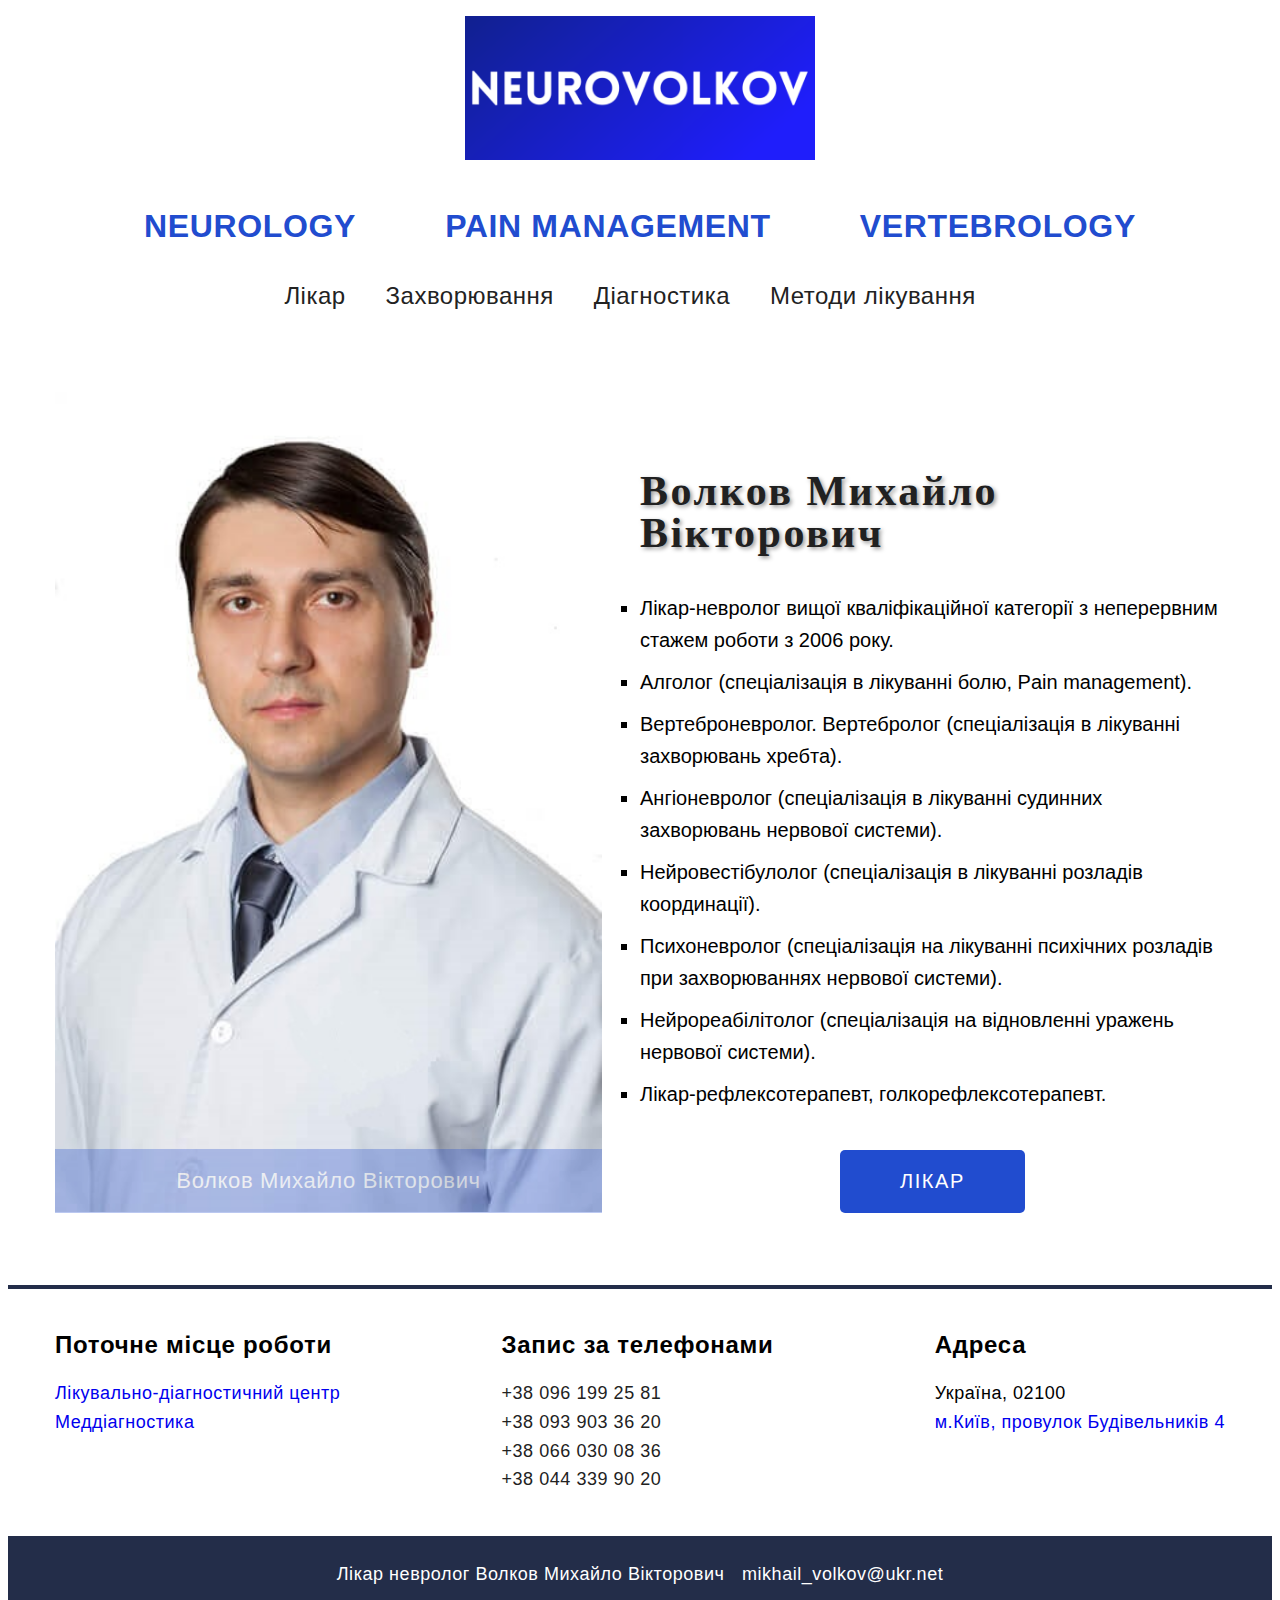
==== index.html @ c51a69af "footer" ====
<!DOCTYPE html>
<html lang="en">
  <head>
    <meta charset="UTF-8" />
    <meta name="viewport" content="width=device-width, initial-scale=1.0" />
    <title>neurovolkov</title>
    <link rel="stylesheet" href="./css/main.min.css" />
  </head>
  <body>
    <header>
      <div class="container">
        <ul>
          <li>
            <img
              class="header_logo"
              src="./img/logo.png"
              alt="neurovolkov"
              width="250"
            />
          </li>
        </ul>
        <div class="header_menu">
          <ul class="description__list">
            <li class="description__item">Neurology</li>
            <li class="description__item">Pain management</li>
            <li class="description__item">Vertebrology</li>
          </ul>
          <button type="button" class="mob__menu-open is-open" data-menu-open>
            <svg
              class="mob__icon-open"
              width="20"
              height="20"
              aria-label="перемикач мобільного меню"
            >
              <use href="./img/icons.svg#icon-menu"></use>
            </svg>
          </button>
        </div>
        <nav class="header__nav">
          <ul class="header__nav-list">
            <li class="header__nav-item">
              <a class="header__nav-link" href="./index.html">Лікар</a>
            </li>
            <li class="header__nav-item">
              <a class="header__nav-link" href="./diseases.html"
                >Захворювання</a
              >
            </li>
            <li class="header__nav-item">
              <a class="header__nav-link" href="./diagnostic.html"
                >Діагностика</a
              >
            </li>
            <li class="header__nav-item">
              <a class="header__nav-link" href="./treatments.html"
                >Методи лікування</a
              >
            </li>
          </ul>
        </nav>

        <!-- window menu -->
        <!-- <div class="mob__menu-list is-hidden" data-menu>
          <button type="button" class="mob__icon-close" data-menu-close>
            <svg class="mob__icon-close" width="20" height="20">
              <use href="./img/icons.svg#icon-close"></use>
            </svg>
          </button>
          <ul class="mob__menu-list">
            <li class="mob__menu-item">
              <a class="mob__menu-link" href="./index.html">Лікар</a>
            </li>
            <li class="mob__menu-item">
              <a class="mob__menu-link" href="./diseases.html">Захворювання</a>
            </li>
            <li class="mob__menu-item">
              <a class="mob__menu-link" href="./diagnostic.html">Діагностика</a>
            </li>
            <li class="mob__menu-item">
              <a class="mob__menu-link" href="./treatments.html"
                >Методи лікування</a
              >
            </li>
          </ul>
        </div> -->
      </div>
    </header>
    <main>
      <div class="container">
        <section class="doctor">
          <div class="doctor_img_wrap">
            <img
              class="doctor_img"
              src="./img/volkov-mihail-viktor.jpg"
              alt="фото лікаря"
              width="350"
            />
            <p class="action_text">Волков Михайло Вікторович</p>
          </div>
          <div class="doctor_description">
            <h1 class="doctor_title">Волков Михайло Вікторович</h1>
            <ul class="doctor_list">
              <li class="doctor_list_item">
                Лікар-невролог вищої кваліфікаційної категорії з неперервним
                стажем роботи з 2006 року.
              </li>
              <li class="doctor_list_item">
                Алголог (спеціалізація в лікуванні болю, Pain management).
              </li>
              <li class="doctor_list_item">
                Вертеброневролог. Вертебролог (спеціалізація в лікуванні
                захворювань хребта).
              </li>
              <li class="doctor_list_item">
                Ангіоневролог (спеціалізація в лікуванні судинних захворювань
                нервової системи).
              </li>
              <li class="doctor_list_item">
                Нейровестібулолог (спеціалізація в лікуванні розладів
                координації).
              </li>
              <li class="doctor_list_item">
                Психоневролог (спеціалізація на лікуванні психічних розладів при
                захворюваннях нервової системи).
              </li>
              <li class="doctor_list_item">
                Нейрореабілітолог (спеціалізація на відновленні уражень нервової
                системи).
              </li>
              <li class="doctor_list_item">
                Лікар-рефлексотерапевт, голкорефлексотерапевт.
              </li>
            </ul>
            <div class="doctor_link_wrap">
              <a class="doctor_link" href="./doctor.html">Лікар</a>
            </div>
          </div>
        </section>
      </div>
    </main>
    <footer class="footer_accent">
      <div class="container">
        <ul class="footer_list">
          <li>
            <p class="footer_work_title">Поточне місце роботи</p>
            <a
              class="footer_work_description"
              href="https://www.meddiagnostica.com.ua/uk/likari/volkov-mikhaylo-viktorovich/"
              target="_blank"
              rel="noopener noreferrer"
              >Лікувально-діагностичний центр <br />
              Меддіагностика</a
            >
          </li>
          <li>
            <p class="footer_work_title">Запис за телефонами</p>
            <p>
              <a class="footer_tel" href="tel:+380961992581">
                +38 096 199 25 81
              </a>
            </p>
            <p>
              <a class="footer_tel" href="tel:+380939033620">
                +38 093 903 36 20
              </a>
            </p>
            <p>
              <a class="footer_tel" href="tel:+380660300836">
                +38 066 030 08 36
              </a>
            </p>
            <p>
              <a class="footer_tel" href="tel:+380443399020">
                +38 044 339 90 20
              </a>
            </p>
          </li>
          <li>
            <p class="footer_work_title">Адреса</p>
            <p class="footer_adress">
              Україна, 02100
              <br />
              <a
                class="footer_adress footer_adress_accent"
                href="https://maps.app.goo.gl/Xx88eZ7N9WWAzdFL6"
                target="_blank"
                rel="noopener noreferrer"
                >м.Київ, провулок Будівельників 4</a
              >
            </p>
          </li>
        </ul>
      </div>
      <p class="footer_doctor">
        Лікар невролог Волков Михайло Вікторович
        <a class="footer_doctor_mail" href="mailto:mikhail_volkov@ukr.net"
          >mikhail_volkov@ukr.net</a
        >
      </p>
    </footer>

    <script src="./js/menu.js"></script>
    <script src="./js/modal.js"></script>
  </body>
</html>
---- css/main.min.css ----
*,::after,::before{-webkit-box-sizing:border-box;box-sizing:border-box}:root{--title-color: #214CCF;--background-white: #FFFFFF;--text-color: #222222;--add-text-color: #212121;--accent-dark-color: #232D49}body{background-color:var(--background-white);font-family:"Montserrat",sans-serif;font-family:"Raleway",sans-serif;font-family:"Roboto",sans-serif}h1,h2,h3,h4,h5,h6,p{margin:0}ul{margin:0;padding-left:0}li{list-style:none;padding-left:0}img{display:block;width:100%;height:auto}a{text-decoration:none}a:visited{color:var(--text-color)}button{cursor:pointer}.container{width:100%;margin:0 auto;padding-left:15px;padding-right:15px;outline:none}@media screen and (min-width: 480px){.container{max-width:480px}}@media screen and (min-width: 1200px){.container{max-width:1200px}}.visually-hidden{position:absolute;width:1px;height:1px;margin:-1px;border:0;padding:0;white-space:nowrap;-webkit-clip-path:inset(100%);clip-path:inset(100%);clip:rect(0 0 0 0);overflow:hidden}.description__item{color:var(--title-color);font-weight:700;font-size:32px;line-height:1.14;letter-spacing:.02em;text-transform:uppercase}.header_logo{width:350px;margin:0 auto;margin-top:16px;margin-bottom:48px}.description__list{display:-webkit-box;display:-ms-flexbox;display:flex;-webkit-box-pack:space-evenly;-ms-flex-pack:space-evenly;justify-content:space-evenly;margin-bottom:20px}.header__nav-list{display:-webkit-box;display:-ms-flexbox;display:flex;-webkit-box-pack:center;-ms-flex-pack:center;justify-content:center;gap:20px;margin-bottom:82px}.header__nav-item{display:inline-block;margin-right:20px}.header__nav-link{position:relative;color:var(--text-color);font-weight:400;font-size:24px;line-height:1.14;letter-spacing:.02em;margin-bottom:28px}.header__nav-link:hover::after{content:"";position:absolute;left:0;bottom:-6px;width:100%;height:4px;border-radius:4px;background-color:var(--accent-dark-color)}@media screen and (min-width: 768px){.mob__icon-open{display:none}}@media screen and (min-width: 768px){.mob__icon-close{display:none}}.mob__menu-open{background:none;border:none}.doctor{display:grid;grid-template-columns:1fr 1fr}.doctor_img_wrap{display:block;position:relative;margin-right:38px}.doctor_img{width:100%}.doctor_list{margin-bottom:40px}.action_text{position:absolute;bottom:0;left:0;font-weight:400;font-size:22px;line-height:1.17;letter-spacing:.03em;width:100%;height:64px;color:#fff;background:var(--title-color);opacity:.3;display:-webkit-box;display:-ms-flexbox;display:flex;-webkit-box-align:center;-ms-flex-align:center;align-items:center;-webkit-box-pack:center;-ms-flex-pack:center;justify-content:center}.doctor_title{font-family:Roboto;font-size:42px;font-weight:900;line-height:42px;letter-spacing:.06em;color:var(--add-text-color);text-shadow:2px 2px 4px rgba(0,0,0,.4);margin-top:78px;margin-bottom:38px}.doctor_list_item{margin-bottom:10px}.doctor_list_item{list-style-type:square;font-size:20px;font-weight:400;line-height:1.6}.doctor_link_wrap{text-align:center}.doctor_link{display:inline-block;padding:20px 60px;text-decoration:none;color:#fff !important;background-color:var(--title-color);border:none;border-radius:5px;cursor:pointer;font-size:20px;font-weight:400;letter-spacing:.08em;text-transform:uppercase;-webkit-transition:color 350ms var(--cubic),background-color 350ms cubic-bezier(0.4, 0, 0.2, 1);transition:color 350ms var(--cubic),background-color 350ms cubic-bezier(0.4, 0, 0.2, 1)}.doctor_link:hover,.doctor_link:focus{-webkit-box-shadow:4px 4px 24px 0px #214ccf;box-shadow:4px 4px 24px 0px #214ccf}.doctor_link:active{-webkit-transform:translateY(2px);transform:translateY(2px)}.footer_accent{border-top:4px solid var(--accent-dark-color);margin:72px 0 0 0}.footer_list{display:-webkit-box;display:-ms-flexbox;display:flex;-webkit-box-pack:justify;-ms-flex-pack:justify;justify-content:space-between;margin:42px 0}.footer_work_title{font-weight:700;font-size:24px;line-height:1.17;letter-spacing:.03em;margin-bottom:20px}a.footer_tel:link{color:var(--text-color)}.footer_work_description{font-weight:500;font-size:18px;line-height:1.6;letter-spacing:.03em}.footer_work_description:hover,.footer_work_description:focus{color:var(--title-color)}.footer_tel{font-weight:500;font-size:18px;line-height:1.6;letter-spacing:.03em}.footer_tel:hover,.footer_tel:focus{color:var(--title-color) !important}.footer_adress{font-weight:500;font-size:18px;line-height:1.6;letter-spacing:.03em}.footer_adress_accent:hover{color:var(--title-color)}.footer_doctor{text-align:center;background-color:var(--accent-dark-color);color:#fff;font-weight:500;font-size:18px;line-height:1.6;letter-spacing:.03em;padding:24px 0}.footer_doctor_mail{display:inline-block;margin-left:12px;color:#fff;font-weight:500;font-size:18px;line-height:1.6;letter-spacing:.03em}a.footer_doctor_mail:link{color:#fff}.footer_doctor_mail:hover{font-weight:700}/*# sourceMappingURL=main.min.css.map */
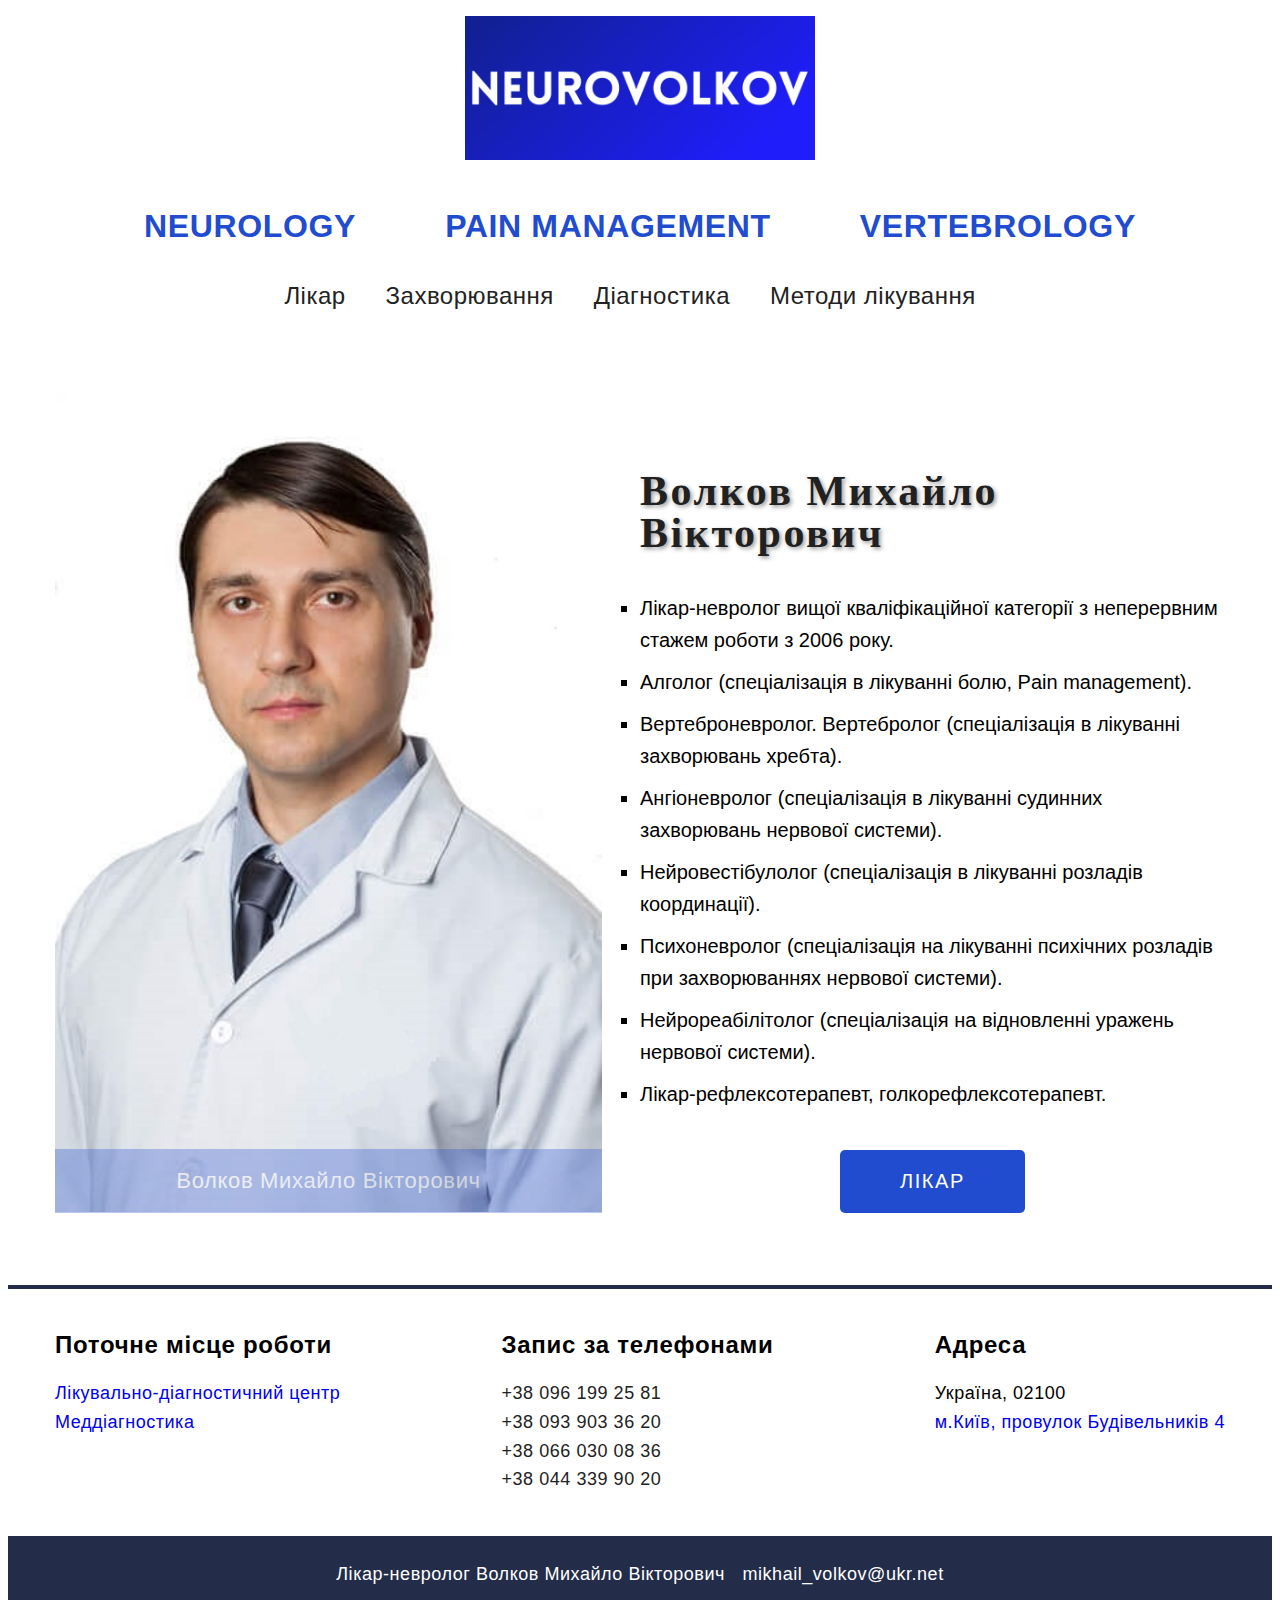
==== commit 9c7457db: "doctor page" ====
--- a/index.html
+++ b/index.html
@@ -39,7 +39,7 @@
         <nav class="header__nav">
           <ul class="header__nav-list">
             <li class="header__nav-item">
-              <a class="header__nav-link" href="./index.html">Лікар</a>
+              <a class="header__nav-link" href="./doctor.html">Лікар</a>
             </li>
             <li class="header__nav-item">
               <a class="header__nav-link" href="./diseases.html"
@@ -192,7 +192,7 @@
         </ul>
       </div>
       <p class="footer_doctor">
-        Лікар невролог Волков Михайло Вікторович
+        Лікар-невролог Волков Михайло Вікторович
         <a class="footer_doctor_mail" href="mailto:mikhail_volkov@ukr.net"
           >mikhail_volkov@ukr.net</a
         >
--- a/css/main.min.css
+++ b/css/main.min.css
@@ -1 +1 @@
-*,::after,::before{-webkit-box-sizing:border-box;box-sizing:border-box}:root{--title-color: #214CCF;--background-white: #FFFFFF;--text-color: #222222;--add-text-color: #212121;--accent-dark-color: #232D49}body{background-color:var(--background-white);font-family:"Montserrat",sans-serif;font-family:"Raleway",sans-serif;font-family:"Roboto",sans-serif}h1,h2,h3,h4,h5,h6,p{margin:0}ul{margin:0;padding-left:0}li{list-style:none;padding-left:0}img{display:block;width:100%;height:auto}a{text-decoration:none}a:visited{color:var(--text-color)}button{cursor:pointer}.container{width:100%;margin:0 auto;padding-left:15px;padding-right:15px;outline:none}@media screen and (min-width: 480px){.container{max-width:480px}}@media screen and (min-width: 1200px){.container{max-width:1200px}}.visually-hidden{position:absolute;width:1px;height:1px;margin:-1px;border:0;padding:0;white-space:nowrap;-webkit-clip-path:inset(100%);clip-path:inset(100%);clip:rect(0 0 0 0);overflow:hidden}.description__item{color:var(--title-color);font-weight:700;font-size:32px;line-height:1.14;letter-spacing:.02em;text-transform:uppercase}.header_logo{width:350px;margin:0 auto;margin-top:16px;margin-bottom:48px}.description__list{display:-webkit-box;display:-ms-flexbox;display:flex;-webkit-box-pack:space-evenly;-ms-flex-pack:space-evenly;justify-content:space-evenly;margin-bottom:20px}.header__nav-list{display:-webkit-box;display:-ms-flexbox;display:flex;-webkit-box-pack:center;-ms-flex-pack:center;justify-content:center;gap:20px;margin-bottom:82px}.header__nav-item{display:inline-block;margin-right:20px}.header__nav-link{position:relative;color:var(--text-color);font-weight:400;font-size:24px;line-height:1.14;letter-spacing:.02em;margin-bottom:28px}.header__nav-link:hover::after{content:"";position:absolute;left:0;bottom:-6px;width:100%;height:4px;border-radius:4px;background-color:var(--accent-dark-color)}@media screen and (min-width: 768px){.mob__icon-open{display:none}}@media screen and (min-width: 768px){.mob__icon-close{display:none}}.mob__menu-open{background:none;border:none}.doctor{display:grid;grid-template-columns:1fr 1fr}.doctor_img_wrap{display:block;position:relative;margin-right:38px}.doctor_img{width:100%}.doctor_list{margin-bottom:40px}.action_text{position:absolute;bottom:0;left:0;font-weight:400;font-size:22px;line-height:1.17;letter-spacing:.03em;width:100%;height:64px;color:#fff;background:var(--title-color);opacity:.3;display:-webkit-box;display:-ms-flexbox;display:flex;-webkit-box-align:center;-ms-flex-align:center;align-items:center;-webkit-box-pack:center;-ms-flex-pack:center;justify-content:center}.doctor_title{font-family:Roboto;font-size:42px;font-weight:900;line-height:42px;letter-spacing:.06em;color:var(--add-text-color);text-shadow:2px 2px 4px rgba(0,0,0,.4);margin-top:78px;margin-bottom:38px}.doctor_list_item{margin-bottom:10px}.doctor_list_item{list-style-type:square;font-size:20px;font-weight:400;line-height:1.6}.doctor_link_wrap{text-align:center}.doctor_link{display:inline-block;padding:20px 60px;text-decoration:none;color:#fff !important;background-color:var(--title-color);border:none;border-radius:5px;cursor:pointer;font-size:20px;font-weight:400;letter-spacing:.08em;text-transform:uppercase;-webkit-transition:color 350ms var(--cubic),background-color 350ms cubic-bezier(0.4, 0, 0.2, 1);transition:color 350ms var(--cubic),background-color 350ms cubic-bezier(0.4, 0, 0.2, 1)}.doctor_link:hover,.doctor_link:focus{-webkit-box-shadow:4px 4px 24px 0px #214ccf;box-shadow:4px 4px 24px 0px #214ccf}.doctor_link:active{-webkit-transform:translateY(2px);transform:translateY(2px)}.footer_accent{border-top:4px solid var(--accent-dark-color);margin:72px 0 0 0}.footer_list{display:-webkit-box;display:-ms-flexbox;display:flex;-webkit-box-pack:justify;-ms-flex-pack:justify;justify-content:space-between;margin:42px 0}.footer_work_title{font-weight:700;font-size:24px;line-height:1.17;letter-spacing:.03em;margin-bottom:20px}a.footer_tel:link{color:var(--text-color)}.footer_work_description{font-weight:500;font-size:18px;line-height:1.6;letter-spacing:.03em}.footer_work_description:hover,.footer_work_description:focus{color:var(--title-color)}.footer_tel{font-weight:500;font-size:18px;line-height:1.6;letter-spacing:.03em}.footer_tel:hover,.footer_tel:focus{color:var(--title-color) !important}.footer_adress{font-weight:500;font-size:18px;line-height:1.6;letter-spacing:.03em}.footer_adress_accent:hover{color:var(--title-color)}.footer_doctor{text-align:center;background-color:var(--accent-dark-color);color:#fff;font-weight:500;font-size:18px;line-height:1.6;letter-spacing:.03em;padding:24px 0}.footer_doctor_mail{display:inline-block;margin-left:12px;color:#fff;font-weight:500;font-size:18px;line-height:1.6;letter-spacing:.03em}a.footer_doctor_mail:link{color:#fff}.footer_doctor_mail:hover{font-weight:700}/*# sourceMappingURL=main.min.css.map */+*,::after,::before{-webkit-box-sizing:border-box;box-sizing:border-box}:root{--title-color: #214CCF;--background-white: #FFFFFF;--text-color: #222222;--add-text-color: #212121;--accent-dark-color: #232D49}body{background-color:var(--background-white);font-family:"Montserrat",sans-serif;font-family:"Raleway",sans-serif;font-family:"Roboto",sans-serif}h1,h2,h3,h4,h5,h6,p{margin:0}ul{margin:0;padding-left:0}li{list-style:none;padding-left:0}img{display:block;width:100%;height:auto}a{text-decoration:none}a:visited{color:var(--text-color)}button{cursor:pointer}.container{width:100%;margin:0 auto;padding-left:15px;padding-right:15px;outline:none}@media screen and (min-width: 480px){.container{max-width:480px}}@media screen and (min-width: 1200px){.container{max-width:1200px}}.visually-hidden{position:absolute;width:1px;height:1px;margin:-1px;border:0;padding:0;white-space:nowrap;-webkit-clip-path:inset(100%);clip-path:inset(100%);clip:rect(0 0 0 0);overflow:hidden}.description__item{color:var(--title-color);font-weight:700;font-size:32px;line-height:1.14;letter-spacing:.02em;text-transform:uppercase}.header_logo{width:350px;margin:0 auto;margin-top:16px;margin-bottom:48px}.description__list{display:-webkit-box;display:-ms-flexbox;display:flex;-webkit-box-pack:space-evenly;-ms-flex-pack:space-evenly;justify-content:space-evenly;margin-bottom:20px}.header__nav-list{display:-webkit-box;display:-ms-flexbox;display:flex;-webkit-box-pack:center;-ms-flex-pack:center;justify-content:center;gap:20px;margin-bottom:82px}.header__nav-item{display:inline-block;margin-right:20px}.header__nav-link{position:relative;color:var(--text-color);font-weight:400;font-size:24px;line-height:1.14;letter-spacing:.02em;margin-bottom:28px}.header__nav-link:hover::after{content:"";position:absolute;left:0;bottom:-6px;width:100%;height:4px;border-radius:4px;background-color:var(--accent-dark-color)}@media screen and (min-width: 768px){.mob__icon-open{display:none}}@media screen and (min-width: 768px){.mob__icon-close{display:none}}.mob__menu-open{background:none;border:none}.doctor{display:grid;grid-template-columns:1fr 1fr}.doctor_img_wrap{display:block;position:relative;margin-right:38px}.doctor_img{width:100%}.doctor_list{margin-bottom:40px}.action_text{position:absolute;bottom:0;left:0;font-weight:400;font-size:22px;line-height:1.17;letter-spacing:.03em;width:100%;height:64px;color:#fff;background:var(--title-color);opacity:.3;display:-webkit-box;display:-ms-flexbox;display:flex;-webkit-box-align:center;-ms-flex-align:center;align-items:center;-webkit-box-pack:center;-ms-flex-pack:center;justify-content:center}.doctor_title{font-family:Roboto;font-size:42px;font-weight:900;line-height:42px;letter-spacing:.06em;color:var(--add-text-color);text-shadow:2px 2px 4px rgba(0,0,0,.4);margin-top:78px;margin-bottom:38px}.doctor_list_item{margin-bottom:10px}.doctor_list_item{list-style-type:square;font-size:20px;font-weight:400;line-height:1.6}.doctor_link_wrap{text-align:center}.doctor_link{display:inline-block;padding:20px 60px;text-decoration:none;color:#fff !important;background-color:var(--title-color);border:none;border-radius:5px;cursor:pointer;font-size:20px;font-weight:400;letter-spacing:.08em;text-transform:uppercase;-webkit-transition:color 350ms var(--cubic),background-color 350ms cubic-bezier(0.4, 0, 0.2, 1);transition:color 350ms var(--cubic),background-color 350ms cubic-bezier(0.4, 0, 0.2, 1)}.doctor_link:hover,.doctor_link:focus{-webkit-box-shadow:4px 4px 24px 0px #214ccf;box-shadow:4px 4px 24px 0px #214ccf}.doctor_link:active{-webkit-transform:translateY(2px);transform:translateY(2px)}.footer_accent{border-top:4px solid var(--accent-dark-color);margin:72px 0 0 0}.footer_list{display:-webkit-box;display:-ms-flexbox;display:flex;-webkit-box-pack:justify;-ms-flex-pack:justify;justify-content:space-between;margin:42px 0}.footer_work_title{font-weight:700;font-size:24px;line-height:1.17;letter-spacing:.03em;margin-bottom:20px}a.footer_tel:link{color:var(--text-color)}.footer_work_description{font-weight:500;font-size:18px;line-height:1.6;letter-spacing:.03em}.footer_work_description:hover,.footer_work_description:focus{color:var(--title-color)}.footer_tel{font-weight:500;font-size:18px;line-height:1.6;letter-spacing:.03em}.footer_tel:hover,.footer_tel:focus{color:var(--title-color) !important}.footer_adress{font-weight:500;font-size:18px;line-height:1.6;letter-spacing:.03em}.footer_adress_accent:hover{color:var(--title-color)}.footer_doctor{text-align:center;background-color:var(--accent-dark-color);color:#fff;font-weight:500;font-size:18px;line-height:1.6;letter-spacing:.03em;padding:24px 0}.footer_doctor_mail{display:inline-block;margin-left:12px;color:#fff;font-weight:500;font-size:18px;line-height:1.6;letter-spacing:.03em}a.footer_doctor_mail:link{color:#fff}.footer_doctor_mail:hover{font-weight:700}.header_navigatons{display:-webkit-box;display:-ms-flexbox;display:flex;-ms-flex-pack:distribute;justify-content:space-around;margin:32px 0}.header-navigations_list{display:-webkit-box;display:-ms-flexbox;display:flex;gap:36px}.header-navigations_link{font-weight:500;font-size:18px;line-height:1.6;letter-spacing:.03em}.header_line{border-bottom:2px solid var(--accent-dark-color)}.header-navigations_link_neurology{display:block;margin-left:120px;font-weight:500;font-size:18px;line-height:1.6;letter-spacing:.03em;text-transform:uppercase}.header-navigations_link_neurology:hover{color:var(--title-color)}.title_volkov{text-align:center;font-weight:700;font-size:28px;line-height:1.6;letter-spacing:.03em;margin:48px 0}.hero{margin:0 auto;max-width:1600px;color:#fff;background-color:#2f303a;background-image:-webkit-gradient(linear, left top, right top, from(rgba(38, 49, 165, 0.7)), to(rgba(54, 66, 201, 0.7))),url(../../img/x-imagebanner.webp);background-image:linear-gradient(to right, rgba(38, 49, 165, 0.7), rgba(54, 66, 201, 0.7)),url(../../img/x-imagebanner.webp);background-repeat:no-repeat;background-position:center;background-size:cover;padding-top:20px;padding-bottom:20px}.education_high_tittle{margin-top:50px}.doctor_main{padding-top:40px}.content_img{width:320px;margin:12px 0}.doctor_subtitle{font-weight:700;font-size:28px;line-height:1.6;letter-spacing:.03em;color:var(-text-color)}.text_item{font-weight:400;font-size:16px;line-height:1.6;letter-spacing:.02em;color:var(-text-color);text-align:justify}.mt_32{margin-top:32px}.text_list{list-style-type:disc}/*# sourceMappingURL=main.min.css.map */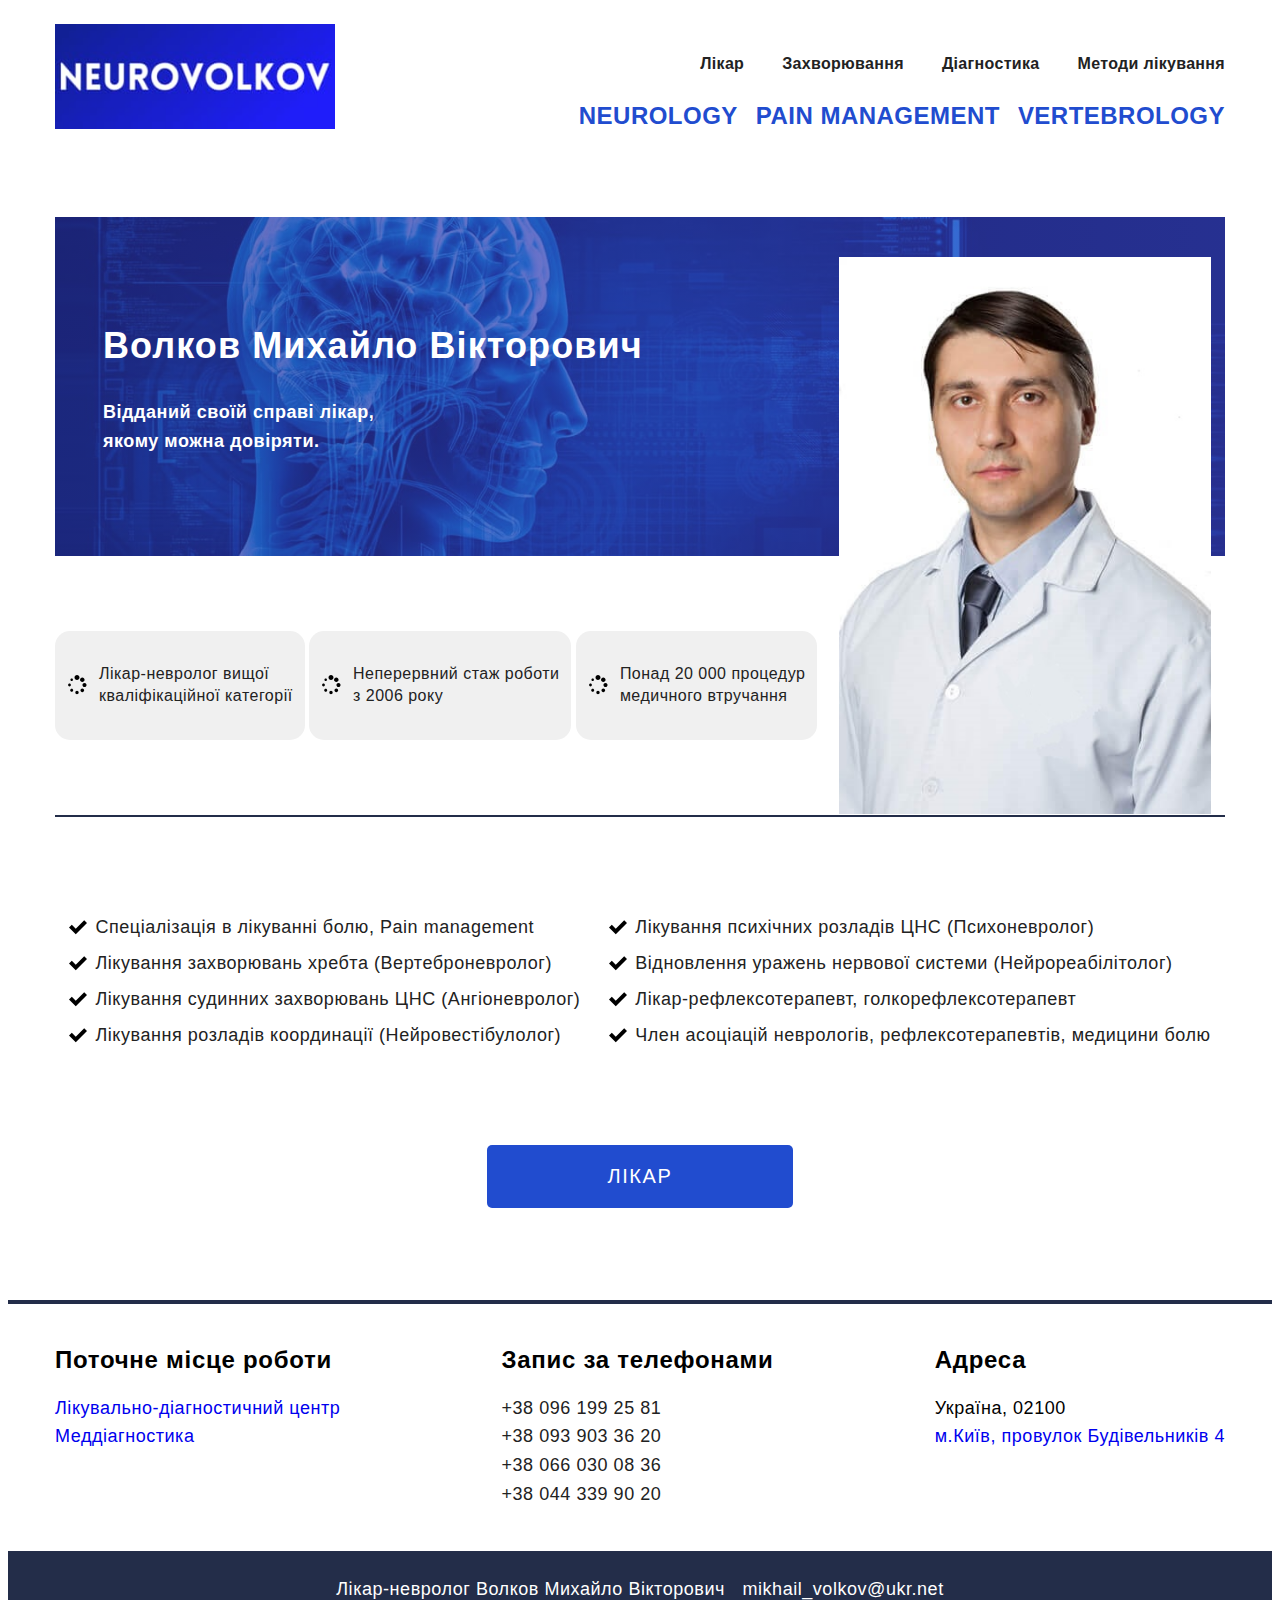
==== commit 70315e06: "first page desktop" ====
--- a/index.html
+++ b/index.html
@@ -1,5 +1,5 @@
 <!DOCTYPE html>
-<html lang="en">
+<html lang="ua">
   <head>
     <meta charset="UTF-8" />
     <meta name="viewport" content="width=device-width, initial-scale=1.0" />
@@ -9,6 +9,42 @@
   <body>
     <header>
       <div class="container">
+        <div class="header_container">
+          <img class="neurovolkov_logo" src="./img/logo 1.jpg" alt="" />
+          <div class="header_wrap">
+            <nav class="header_navigation">
+              <ul class="nav_list">
+                <li class="nav_item">
+                  <a class="nav_link" href="./doctor.html">Лікар</a>
+                </li>
+                <li class="nav_item">
+                  <a class="nav_link" href="./diseases.html">Захворювання</a>
+                </li>
+                <li class="nav_item">
+                  <a class="nav_link" href="./diagnostic.html">Діагностика</a>
+                </li>
+                <li class="nav_item">
+                  <a class="nav_link" href="./treatments.html"
+                    >Методи лікування</a
+                  >
+                </li>
+              </ul>
+            </nav>
+            <ul class="neuro_list">
+              <li class="neuro_item">
+                <a class="neuro_link" href="./index.html">NEUROLOGY</a>
+              </li>
+              <li class="neuro_item">
+                <a class="neuro_link" href="./index.html">PAIN MANAGEMENT</a>
+              </li>
+              <li class="neuro_item">
+                <a class="neuro_link" href="./index.html">VERTEBROLOGY</a>
+              </li>
+            </ul>
+          </div>
+        </div>
+      </div>
+      <!-- <div class="container">
         <ul>
           <li>
             <img
@@ -59,8 +95,8 @@
           </ul>
         </nav>
 
-        <!-- window menu -->
-        <!-- <div class="mob__menu-list is-hidden" data-menu>
+        
+        <div class="mob__menu-list is-hidden" data-menu>
           <button type="button" class="mob__icon-close" data-menu-close>
             <svg class="mob__icon-close" width="20" height="20">
               <use href="./img/icons.svg#icon-close"></use>
@@ -82,11 +118,143 @@
               >
             </li>
           </ul>
-        </div> -->
-      </div>
+        </div>
+      </div> -->
     </header>
     <main>
       <div class="container">
+        <section class="hero_section">
+          <div class="hero">
+            <h2 class="hero_volkov">Волков Михайло Вікторович</h2>
+            <h1 class="hero_title">
+              Відданий своїй справі лікар, <br />
+              якому можна довіряти.
+            </h1>
+          </div>
+          <img
+            class="doctor_img"
+            src="./img/volkov-mihail-viktor.jpg"
+            alt="фото лікаря"
+            width="350"
+          />
+          <div class="doctor_category">
+            <div class="shape_background">
+              <div class="wrap_category">
+                <svg class="category_icon" width="20" height="20">
+                  <use href="./img/icons.svg#icon-spinner"></use>
+                </svg>
+                <h3 class="category_subtitle">
+                  Лікар-невролог вищої <br />
+                  кваліфікаційної категорії
+                </h3>
+              </div>
+            </div>
+            <div class="shape_background">
+              <div class="wrap_category">
+                <svg class="category_icon" width="20" height="20">
+                  <use href="./img/icons.svg#icon-spinner"></use>
+                </svg>
+                <h3 class="category_subtitle">
+                  Неперервний стаж роботи <br />
+                  з 2006 року
+                </h3>
+              </div>
+            </div>
+            <div class="shape_background">
+              <div class="wrap_category">
+                <svg class="category_icon" width="20" height="20">
+                  <use href="./img/icons.svg#icon-spinner"></use>
+                </svg>
+                <h3 class="category_subtitle">
+                  Понад 20 000 процедур <br />
+                  медичного втручання
+                </h3>
+              </div>
+            </div>
+          </div>
+          <div class="line"></div>
+          <!--  -->
+          <ul class="doctor_list">
+            <li>
+              <ul>
+                <li class="doctor_item">
+                  <svg class="doctor_list_icon" width="18" height="18">
+                    <use href="./img/icons.svg#icon-checkmark"></use>
+                  </svg>
+                  <p class="doctor_description">
+                    Спеціалізація в лікуванні болю, Pain management
+                  </p>
+                </li>
+                <li class="doctor_item">
+                  <svg class="doctor_list_icon" width="18" height="18">
+                    <use href="./img/icons.svg#icon-checkmark"></use>
+                  </svg>
+                  <p class="doctor_description">
+                    Лікування захворювань хребта (Вертеброневролог)
+                  </p>
+                </li>
+                <li class="doctor_item">
+                  <svg class="doctor_list_icon" width="18" height="18">
+                    <use href="./img/icons.svg#icon-checkmark"></use>
+                  </svg>
+                  <p class="doctor_description">
+                    Лікування судинних захворювань ЦНС (Ангіоневролог)
+                  </p>
+                </li>
+                <li class="doctor_item">
+                  <svg class="doctor_list_icon" width="18" height="18">
+                    <use href="./img/icons.svg#icon-checkmark"></use>
+                  </svg>
+                  <p class="doctor_description">
+                    Лікування розладів координації (Нейровестібулолог)
+                  </p>
+                </li>
+              </ul>
+            </li>
+            <li>
+              <ul>
+                <li class="doctor_item">
+                  <svg class="doctor_list_icon" width="18" height="18">
+                    <use href="./img/icons.svg#icon-checkmark"></use>
+                  </svg>
+                  <p class="doctor_description">
+                    Лікування психічних розладів ЦНС (Психоневролог)
+                  </p>
+                </li>
+                <li class="doctor_item">
+                  <svg class="doctor_list_icon" width="18" height="18">
+                    <use href="./img/icons.svg#icon-checkmark"></use>
+                  </svg>
+                  <p class="doctor_description">
+                    Відновлення уражень нервової системи (Нейрореабілітолог)
+                  </p>
+                </li>
+                <li class="doctor_item">
+                  <svg class="doctor_list_icon" width="18" height="18">
+                    <use href="./img/icons.svg#icon-checkmark"></use>
+                  </svg>
+                  <p class="doctor_description">
+                    Лікар-рефлексотерапевт, голкорефлексотерапевт
+                  </p>
+                </li>
+                <li class="doctor_item">
+                  <svg class="doctor_list_icon" width="18" height="18">
+                    <use href="./img/icons.svg#icon-checkmark"></use>
+                  </svg>
+                  <p class="doctor_description">
+                    Член асоціацій неврологів, рефлексотерапевтів, медицини болю
+                  </p>
+                </li>
+              </ul>
+            </li>
+          </ul>
+          <div class="doctor_button_wrap">
+            <a class="doctor_button" href="./doctor.html">Лікар</a>
+          </div>
+        </section>
+      </div>
+
+      <!-- <div class="container">
         <section class="doctor">
           <div class="doctor_img_wrap">
             <img
@@ -136,7 +304,7 @@
             </div>
           </div>
         </section>
-      </div>
+      </div> -->
     </main>
     <footer class="footer_accent">
       <div class="container">
--- a/css/main.min.css
+++ b/css/main.min.css
@@ -1 +1 @@
-*,::after,::before{-webkit-box-sizing:border-box;box-sizing:border-box}:root{--title-color: #214CCF;--background-white: #FFFFFF;--text-color: #222222;--add-text-color: #212121;--accent-dark-color: #232D49}body{background-color:var(--background-white);font-family:"Montserrat",sans-serif;font-family:"Raleway",sans-serif;font-family:"Roboto",sans-serif}h1,h2,h3,h4,h5,h6,p{margin:0}ul{margin:0;padding-left:0}li{list-style:none;padding-left:0}img{display:block;width:100%;height:auto}a{text-decoration:none}a:visited{color:var(--text-color)}button{cursor:pointer}.container{width:100%;margin:0 auto;padding-left:15px;padding-right:15px;outline:none}@media screen and (min-width: 480px){.container{max-width:480px}}@media screen and (min-width: 1200px){.container{max-width:1200px}}.visually-hidden{position:absolute;width:1px;height:1px;margin:-1px;border:0;padding:0;white-space:nowrap;-webkit-clip-path:inset(100%);clip-path:inset(100%);clip:rect(0 0 0 0);overflow:hidden}.description__item{color:var(--title-color);font-weight:700;font-size:32px;line-height:1.14;letter-spacing:.02em;text-transform:uppercase}.header_logo{width:350px;margin:0 auto;margin-top:16px;margin-bottom:48px}.description__list{display:-webkit-box;display:-ms-flexbox;display:flex;-webkit-box-pack:space-evenly;-ms-flex-pack:space-evenly;justify-content:space-evenly;margin-bottom:20px}.header__nav-list{display:-webkit-box;display:-ms-flexbox;display:flex;-webkit-box-pack:center;-ms-flex-pack:center;justify-content:center;gap:20px;margin-bottom:82px}.header__nav-item{display:inline-block;margin-right:20px}.header__nav-link{position:relative;color:var(--text-color);font-weight:400;font-size:24px;line-height:1.14;letter-spacing:.02em;margin-bottom:28px}.header__nav-link:hover::after{content:"";position:absolute;left:0;bottom:-6px;width:100%;height:4px;border-radius:4px;background-color:var(--accent-dark-color)}@media screen and (min-width: 768px){.mob__icon-open{display:none}}@media screen and (min-width: 768px){.mob__icon-close{display:none}}.mob__menu-open{background:none;border:none}.doctor{display:grid;grid-template-columns:1fr 1fr}.doctor_img_wrap{display:block;position:relative;margin-right:38px}.doctor_img{width:100%}.doctor_list{margin-bottom:40px}.action_text{position:absolute;bottom:0;left:0;font-weight:400;font-size:22px;line-height:1.17;letter-spacing:.03em;width:100%;height:64px;color:#fff;background:var(--title-color);opacity:.3;display:-webkit-box;display:-ms-flexbox;display:flex;-webkit-box-align:center;-ms-flex-align:center;align-items:center;-webkit-box-pack:center;-ms-flex-pack:center;justify-content:center}.doctor_title{font-family:Roboto;font-size:42px;font-weight:900;line-height:42px;letter-spacing:.06em;color:var(--add-text-color);text-shadow:2px 2px 4px rgba(0,0,0,.4);margin-top:78px;margin-bottom:38px}.doctor_list_item{margin-bottom:10px}.doctor_list_item{list-style-type:square;font-size:20px;font-weight:400;line-height:1.6}.doctor_link_wrap{text-align:center}.doctor_link{display:inline-block;padding:20px 60px;text-decoration:none;color:#fff !important;background-color:var(--title-color);border:none;border-radius:5px;cursor:pointer;font-size:20px;font-weight:400;letter-spacing:.08em;text-transform:uppercase;-webkit-transition:color 350ms var(--cubic),background-color 350ms cubic-bezier(0.4, 0, 0.2, 1);transition:color 350ms var(--cubic),background-color 350ms cubic-bezier(0.4, 0, 0.2, 1)}.doctor_link:hover,.doctor_link:focus{-webkit-box-shadow:4px 4px 24px 0px #214ccf;box-shadow:4px 4px 24px 0px #214ccf}.doctor_link:active{-webkit-transform:translateY(2px);transform:translateY(2px)}.footer_accent{border-top:4px solid var(--accent-dark-color);margin:72px 0 0 0}.footer_list{display:-webkit-box;display:-ms-flexbox;display:flex;-webkit-box-pack:justify;-ms-flex-pack:justify;justify-content:space-between;margin:42px 0}.footer_work_title{font-weight:700;font-size:24px;line-height:1.17;letter-spacing:.03em;margin-bottom:20px}a.footer_tel:link{color:var(--text-color)}.footer_work_description{font-weight:500;font-size:18px;line-height:1.6;letter-spacing:.03em}.footer_work_description:hover,.footer_work_description:focus{color:var(--title-color)}.footer_tel{font-weight:500;font-size:18px;line-height:1.6;letter-spacing:.03em}.footer_tel:hover,.footer_tel:focus{color:var(--title-color) !important}.footer_adress{font-weight:500;font-size:18px;line-height:1.6;letter-spacing:.03em}.footer_adress_accent:hover{color:var(--title-color)}.footer_doctor{text-align:center;background-color:var(--accent-dark-color);color:#fff;font-weight:500;font-size:18px;line-height:1.6;letter-spacing:.03em;padding:24px 0}.footer_doctor_mail{display:inline-block;margin-left:12px;color:#fff;font-weight:500;font-size:18px;line-height:1.6;letter-spacing:.03em}a.footer_doctor_mail:link{color:#fff}.footer_doctor_mail:hover{font-weight:700}.header_navigatons{display:-webkit-box;display:-ms-flexbox;display:flex;-ms-flex-pack:distribute;justify-content:space-around;margin:32px 0}.header-navigations_list{display:-webkit-box;display:-ms-flexbox;display:flex;gap:36px}.header-navigations_link{font-weight:500;font-size:18px;line-height:1.6;letter-spacing:.03em}.header_line{border-bottom:2px solid var(--accent-dark-color)}.header-navigations_link_neurology{display:block;margin-left:120px;font-weight:500;font-size:18px;line-height:1.6;letter-spacing:.03em;text-transform:uppercase}.header-navigations_link_neurology:hover{color:var(--title-color)}.title_volkov{text-align:center;font-weight:700;font-size:28px;line-height:1.6;letter-spacing:.03em;margin:48px 0}.hero{margin:0 auto;max-width:1600px;color:#fff;background-color:#2f303a;background-image:-webkit-gradient(linear, left top, right top, from(rgba(38, 49, 165, 0.7)), to(rgba(54, 66, 201, 0.7))),url(../../img/x-imagebanner.webp);background-image:linear-gradient(to right, rgba(38, 49, 165, 0.7), rgba(54, 66, 201, 0.7)),url(../../img/x-imagebanner.webp);background-repeat:no-repeat;background-position:center;background-size:cover;padding-top:20px;padding-bottom:20px}.education_high_tittle{margin-top:50px}.doctor_main{padding-top:40px}.content_img{width:320px;margin:12px 0}.doctor_subtitle{font-weight:700;font-size:28px;line-height:1.6;letter-spacing:.03em;color:var(-text-color)}.text_item{font-weight:400;font-size:16px;line-height:1.6;letter-spacing:.02em;color:var(-text-color);text-align:justify}.mt_32{margin-top:32px}.text_list{list-style-type:disc}/*# sourceMappingURL=main.min.css.map */+*,::after,::before{-webkit-box-sizing:border-box;box-sizing:border-box}:root{--title-color: #214CCF;--background-white: #FFFFFF;--text-color: #222222;--add-text-color: #212121;--accent-dark-color: #232D49}body{background-color:var(--background-white);font-family:"Montserrat",sans-serif;font-family:"Raleway",sans-serif;font-family:"Roboto",sans-serif}h1,h2,h3,h4,h5,h6,p{margin:0}ul{margin:0;padding-left:0}li{list-style:none;padding-left:0}img{display:block;width:100%;height:auto}a{text-decoration:none}a:visited{color:var(--text-color)}button{cursor:pointer}.container{width:100%;margin:0 auto;padding-left:15px;padding-right:15px;outline:none}@media screen and (min-width: 480px){.container{max-width:480px}}@media screen and (min-width: 1200px){.container{max-width:1200px}}.visually-hidden{position:absolute;width:1px;height:1px;margin:-1px;border:0;padding:0;white-space:nowrap;-webkit-clip-path:inset(100%);clip-path:inset(100%);clip:rect(0 0 0 0);overflow:hidden}.header_container{display:-webkit-box;display:-ms-flexbox;display:flex;-webkit-box-pack:justify;-ms-flex-pack:justify;justify-content:space-between;-webkit-box-align:center;-ms-flex-align:center;align-items:center}.neurovolkov_logo{width:280px;margin-top:16px;margin-bottom:48px}.header_wrap{display:-webkit-box;display:-ms-flexbox;display:flex;-webkit-box-orient:vertical;-webkit-box-direction:normal;-ms-flex-direction:column;flex-direction:column}.header_navigation{display:-webkit-box;display:-ms-flexbox;display:flex;-webkit-box-pack:end;-ms-flex-pack:end;justify-content:flex-end;gap:18px;margin-bottom:28px}.nav_list{display:-webkit-box;display:-ms-flexbox;display:flex;gap:38px}.neuro_list{display:-webkit-box;display:-ms-flexbox;display:flex;gap:18px}.neuro_link{font-weight:600;font-size:24px;line-height:1.14;letter-spacing:.02em;text-transform:uppercase;color:var(--title-color) !important}.nav_link{font-weight:600;font-size:16px;line-height:1.14;letter-spacing:.02em;color:var(--text-color)}.nav_link:hover{color:var(--title-color)}.header_navigatons{display:-webkit-box;display:-ms-flexbox;display:flex;-ms-flex-pack:distribute;justify-content:space-around;margin:32px 0}.header-navigations_list{display:-webkit-box;display:-ms-flexbox;display:flex;gap:36px}.header-navigations_link{font-weight:500;font-size:18px;line-height:1.6;letter-spacing:.03em}.header_line{border-bottom:2px solid var(--accent-dark-color)}.header-navigations_link_neurology{display:block;margin-left:120px;font-weight:500;font-size:18px;line-height:1.6;letter-spacing:.03em;text-transform:uppercase}.header-navigations_link_neurology:hover{color:var(--title-color)}.title_volkov{text-align:center;font-weight:700;font-size:28px;line-height:1.6;letter-spacing:.03em;margin:48px 0}.footer_accent{border-top:4px solid var(--accent-dark-color)}.footer_list{display:-webkit-box;display:-ms-flexbox;display:flex;-webkit-box-pack:justify;-ms-flex-pack:justify;justify-content:space-between;margin:42px 0}.footer_work_title{font-weight:700;font-size:24px;line-height:1.17;letter-spacing:.03em;margin-bottom:20px}a.footer_tel:link{color:var(--text-color)}.footer_work_description{font-weight:500;font-size:18px;line-height:1.6;letter-spacing:.03em}.footer_work_description:hover,.footer_work_description:focus{color:var(--title-color)}.footer_tel{font-weight:500;font-size:18px;line-height:1.6;letter-spacing:.03em}.footer_tel:hover,.footer_tel:focus{color:var(--title-color) !important}.footer_adress{font-weight:500;font-size:18px;line-height:1.6;letter-spacing:.03em}.footer_adress_accent:hover{color:var(--title-color)}.footer_doctor{text-align:center;background-color:var(--accent-dark-color);color:#fff;font-weight:500;font-size:18px;line-height:1.6;letter-spacing:.03em;padding:24px 0}.footer_doctor_mail{display:inline-block;margin-left:12px;color:#fff;font-weight:500;font-size:18px;line-height:1.6;letter-spacing:.03em}a.footer_doctor_mail:link{color:#fff}.footer_doctor_mail:hover{font-weight:700}.hero{margin:40px 0 40px auto;max-width:1600px;color:#fff;background-color:#2f303a;background-image:-webkit-gradient(linear, left top, right top, from(rgba(38, 49, 165, 0.7)), to(rgba(54, 66, 201, 0.7))),url(../img/x-imagebanner.jpg);background-image:linear-gradient(to right, rgba(38, 49, 165, 0.7), rgba(54, 66, 201, 0.7)),url(../img/x-imagebanner.jpg);background-repeat:no-repeat;background-position:center;background-size:cover;padding-top:20px;padding-bottom:20px}.hero_section{position:relative}.doctor_img{position:absolute;top:40px;right:14px;z-index:1;width:372px}.hero_volkov{font-weight:600;font-size:36px;line-height:1.6;letter-spacing:.03em;padding:80px 0 24px 48px}.hero_title{font-weight:600;font-size:18px;line-height:1.6;letter-spacing:.03em;padding:0 0 80px 48px}.doctor_category{margin:75px 0 75px 0}.shape_background{display:inline-block;background:#f0f0f0;border-radius:15px}.wrap_category{display:-webkit-box;display:-ms-flexbox;display:flex;-webkit-box-align:center;-ms-flex-align:center;align-items:center;padding:32px 12px}.category_icon{margin-right:12px}.category_subtitle{font-weight:400;font-size:16px;line-height:1.4;letter-spacing:.03em;color:var(--text-color)}.line{border:1px solid var(--accent-dark-color)}.doctor_list{display:-webkit-box;display:-ms-flexbox;display:flex;-ms-flex-pack:distribute;justify-content:space-around;-webkit-box-orient:horizontal;-webkit-box-direction:normal;-ms-flex-direction:row;flex-direction:row;margin:92px 0}.doctor_item{display:-webkit-box;display:-ms-flexbox;display:flex;-webkit-box-align:center;-ms-flex-align:center;align-items:center}.doctor_list_icon{margin-right:8px}.doctor_description{font-weight:400;font-size:18px;line-height:2;letter-spacing:.03em;color:var(--text-color)}.doctor_button_wrap{text-align:center}.doctor_button{display:inline-block;padding:20px 120px;margin:0 0 92px;text-decoration:none;color:#fff !important;background-color:var(--title-color);border:none;border-radius:5px;cursor:pointer;font-size:20px;font-weight:400;letter-spacing:.08em;text-transform:uppercase;-webkit-transition:color 350ms var(--cubic),background-color 350ms cubic-bezier(0.4, 0, 0.2, 1);transition:color 350ms var(--cubic),background-color 350ms cubic-bezier(0.4, 0, 0.2, 1)}.doctor_button:hover,.doctor_link:focus{-webkit-box-shadow:4px 4px 24px 0px #214ccf;box-shadow:4px 4px 24px 0px #214ccf}.doctor_button:active{-webkit-transform:translateY(2px);transform:translateY(2px)}.education_high_tittle{margin-top:50px}.doctor_main{padding-top:40px}.content_img{width:320px;margin:12px 0}.doctor_subtitle{font-weight:700;font-size:28px;line-height:1.6;letter-spacing:.03em;color:var(-text-color)}.text_item{font-weight:400;font-size:16px;line-height:1.6;letter-spacing:.02em;color:var(-text-color);text-align:justify}.mt_32{margin-top:32px}.text_list{list-style-type:disc}.deseases{max-width:1600px;background-color:var(--hero-footer-background);background-image:-webkit-gradient(linear, left top, left bottom, from(rgba(169, 170, 183, 0.7)), to(rgba(170, 171, 185, 0.7))),url(../img/bg/bg2.jpeg);background-image:linear-gradient(rgba(169, 170, 183, 0.7), rgba(170, 171, 185, 0.7)),url(../img/bg/bg2.jpeg);background-repeat:no-repeat;background-position:center;background-size:cover;margin:40px auto;padding:40px 0}.deseases_title{color:var(--text-color);font-weight:700;font-size:30px;line-height:1.14;letter-spacing:.02em;text-decoration:underline;margin-bottom:32px}.deseases_item{display:-webkit-box;display:-ms-flexbox;display:flex;-webkit-box-orient:vertical;-webkit-box-direction:normal;-ms-flex-direction:column;flex-direction:column;-webkit-box-align:center;-ms-flex-align:center;align-items:center}.deseases_subtitle{color:var(--text-color);font-weight:700;font-size:16px;line-height:1.14;letter-spacing:.02em;text-transform:uppercase;margin-bottom:18px}.deseases_img{width:280px;margin-bottom:14px}.deseases_img_size{width:220px;margin-bottom:14px}.deseases_description{text-align:center;color:var(--text-color);font-weight:500;font-size:16px;line-height:1.14;letter-spacing:.02em;margin-bottom:24px}.diagnostic{max-width:1600px;background-color:var(--hero-footer-background);background-image:-webkit-gradient(linear, left top, left bottom, from(rgba(169, 170, 183, 0.7)), to(rgba(170, 171, 185, 0.7))),url(../img/bg/bg2.jpeg);background-image:linear-gradient(rgba(169, 170, 183, 0.7), rgba(170, 171, 185, 0.7)),url(../img/bg/bg2.jpeg);background-repeat:no-repeat;background-position:center;background-size:cover;margin:40px auto;padding:40px 0}.diagnostic_list{margin-bottom:32px}.sub_text{color:var(--accent-dark-color);font-weight:500;font-size:18px;line-height:1.14;letter-spacing:.02em;margin-bottom:20px}.sub_text_accent{color:var(--accent-dark-color);font-weight:900;font-size:24px;line-height:1.14;letter-spacing:.02em;margin-bottom:20px}.secondary_text{color:var(--accent-dark-color);font-weight:500;font-size:18px;line-height:1.6;letter-spacing:.02em}.secondary_text_accent{color:var(--accent-dark-color);font-weight:900;font-size:20px;line-height:1.14;letter-spacing:.02em}.title_text{color:var(--accent-dark-color);font-weight:900;font-size:24px;line-height:1.6;letter-spacing:.02em;margin-bottom:24px}.diagnostic_img{width:280px;margin:10px 0}.diagnostic_img_size1{width:220px;margin:10px 0}.diagnostic_icon{width:14px;height:14px}.methods-selection{color:red;font-weight:700;font-size:14px;line-height:1.6;letter-spacing:.02em;font-style:italic}/*# sourceMappingURL=main.min.css.map */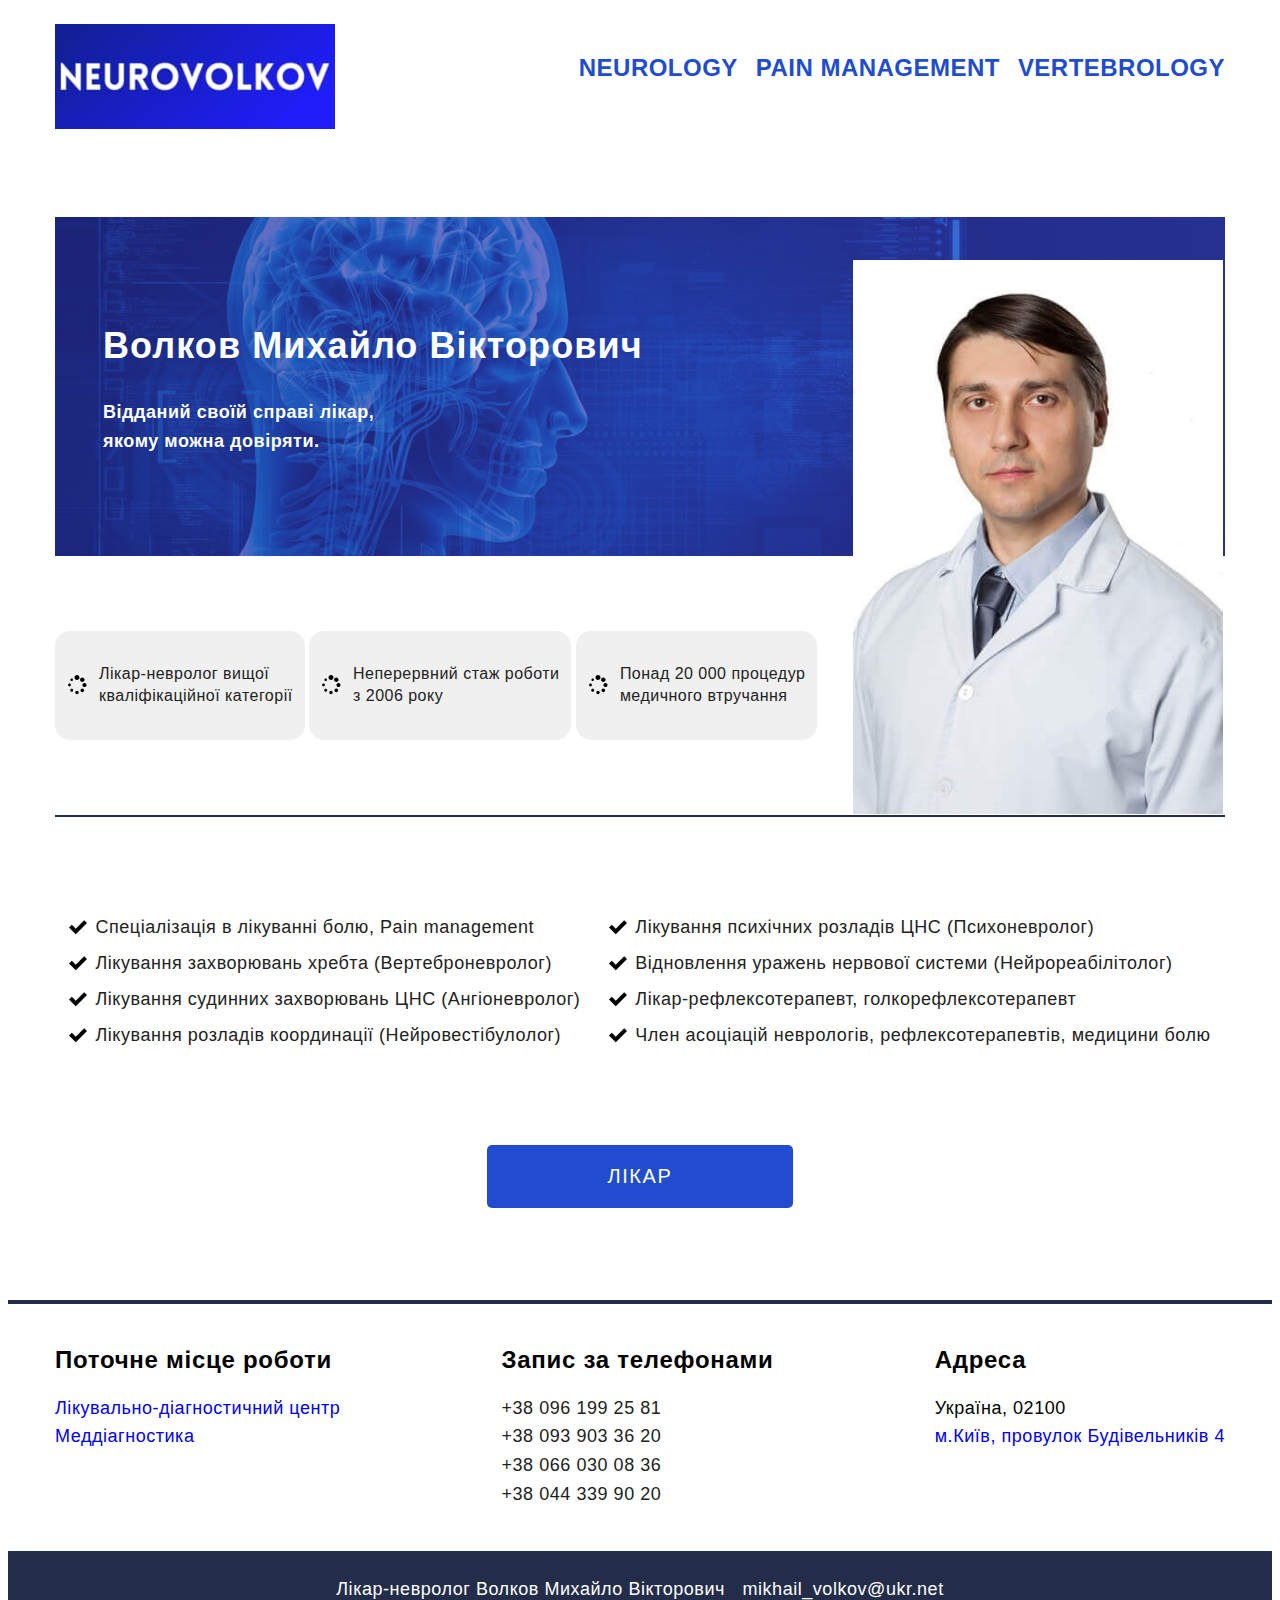
==== commit 8712fc0f: "fixed footer and mobile adaptive" ====
--- a/index.html
+++ b/index.html
@@ -10,7 +10,11 @@
     <header>
       <div class="container">
         <div class="header_container">
-          <img class="neurovolkov_logo" src="./img/logo 1.jpg" alt="" />
+          <img
+            class="neurovolkov_logo"
+            src="./img/logo 1.jpg"
+            alt="Neurovolkov"
+          />
           <div class="header_wrap">
             <nav class="header_navigation">
               <ul class="nav_list">
@@ -44,99 +48,25 @@
           </div>
         </div>
       </div>
-      <!-- <div class="container">
-        <ul>
-          <li>
-            <img
-              class="header_logo"
-              src="./img/logo.png"
-              alt="neurovolkov"
-              width="250"
-            />
-          </li>
-        </ul>
-        <div class="header_menu">
-          <ul class="description__list">
-            <li class="description__item">Neurology</li>
-            <li class="description__item">Pain management</li>
-            <li class="description__item">Vertebrology</li>
-          </ul>
-          <button type="button" class="mob__menu-open is-open" data-menu-open>
-            <svg
-              class="mob__icon-open"
-              width="20"
-              height="20"
-              aria-label="перемикач мобільного меню"
-            >
-              <use href="./img/icons.svg#icon-menu"></use>
-            </svg>
-          </button>
-        </div>
-        <nav class="header__nav">
-          <ul class="header__nav-list">
-            <li class="header__nav-item">
-              <a class="header__nav-link" href="./doctor.html">Лікар</a>
-            </li>
-            <li class="header__nav-item">
-              <a class="header__nav-link" href="./diseases.html"
-                >Захворювання</a
-              >
-            </li>
-            <li class="header__nav-item">
-              <a class="header__nav-link" href="./diagnostic.html"
-                >Діагностика</a
-              >
-            </li>
-            <li class="header__nav-item">
-              <a class="header__nav-link" href="./treatments.html"
-                >Методи лікування</a
-              >
-            </li>
-          </ul>
-        </nav>
-
-        
-        <div class="mob__menu-list is-hidden" data-menu>
-          <button type="button" class="mob__icon-close" data-menu-close>
-            <svg class="mob__icon-close" width="20" height="20">
-              <use href="./img/icons.svg#icon-close"></use>
-            </svg>
-          </button>
-          <ul class="mob__menu-list">
-            <li class="mob__menu-item">
-              <a class="mob__menu-link" href="./index.html">Лікар</a>
-            </li>
-            <li class="mob__menu-item">
-              <a class="mob__menu-link" href="./diseases.html">Захворювання</a>
-            </li>
-            <li class="mob__menu-item">
-              <a class="mob__menu-link" href="./diagnostic.html">Діагностика</a>
-            </li>
-            <li class="mob__menu-item">
-              <a class="mob__menu-link" href="./treatments.html"
-                >Методи лікування</a
-              >
-            </li>
-          </ul>
-        </div>
-      </div> -->
     </header>
     <main>
       <div class="container">
         <section class="hero_section">
-          <div class="hero">
-            <h2 class="hero_volkov">Волков Михайло Вікторович</h2>
-            <h1 class="hero_title">
-              Відданий своїй справі лікар, <br />
-              якому можна довіряти.
-            </h1>
-          </div>
-          <img
-            class="doctor_img"
-            src="./img/volkov-mihail-viktor.jpg"
-            alt="фото лікаря"
-            width="350"
-          />
+          <div class="hero_wrap">
+            <div class="hero">
+              <h2 class="hero_volkov">Волков Михайло Вікторович</h2>
+              <h1 class="hero_title">
+                Відданий своїй справі лікар, <br />
+                якому можна довіряти.
+              </h1>
+            </div>
+            <img
+              class="doctor_img"
+              src="./img/volkov-mihail-viktor.jpg"
+              alt="фото лікаря"
+              width="350"
+            />
+          </div>
           <div class="doctor_category">
             <div class="shape_background">
               <div class="wrap_category">
@@ -173,7 +103,7 @@
             </div>
           </div>
           <div class="line"></div>
-          <!--  -->
+
           <ul class="doctor_list">
             <li>
               <ul>
--- a/css/main.min.css
+++ b/css/main.min.css
@@ -1 +1 @@
-*,::after,::before{-webkit-box-sizing:border-box;box-sizing:border-box}:root{--title-color: #214CCF;--background-white: #FFFFFF;--text-color: #222222;--add-text-color: #212121;--accent-dark-color: #232D49}body{background-color:var(--background-white);font-family:"Montserrat",sans-serif;font-family:"Raleway",sans-serif;font-family:"Roboto",sans-serif}h1,h2,h3,h4,h5,h6,p{margin:0}ul{margin:0;padding-left:0}li{list-style:none;padding-left:0}img{display:block;width:100%;height:auto}a{text-decoration:none}a:visited{color:var(--text-color)}button{cursor:pointer}.container{width:100%;margin:0 auto;padding-left:15px;padding-right:15px;outline:none}@media screen and (min-width: 480px){.container{max-width:480px}}@media screen and (min-width: 1200px){.container{max-width:1200px}}.visually-hidden{position:absolute;width:1px;height:1px;margin:-1px;border:0;padding:0;white-space:nowrap;-webkit-clip-path:inset(100%);clip-path:inset(100%);clip:rect(0 0 0 0);overflow:hidden}.header_container{display:-webkit-box;display:-ms-flexbox;display:flex;-webkit-box-pack:justify;-ms-flex-pack:justify;justify-content:space-between;-webkit-box-align:center;-ms-flex-align:center;align-items:center}.neurovolkov_logo{width:280px;margin-top:16px;margin-bottom:48px}.header_wrap{display:-webkit-box;display:-ms-flexbox;display:flex;-webkit-box-orient:vertical;-webkit-box-direction:normal;-ms-flex-direction:column;flex-direction:column}.header_navigation{display:-webkit-box;display:-ms-flexbox;display:flex;-webkit-box-pack:end;-ms-flex-pack:end;justify-content:flex-end;gap:18px;margin-bottom:28px}.nav_list{display:-webkit-box;display:-ms-flexbox;display:flex;gap:38px}.neuro_list{display:-webkit-box;display:-ms-flexbox;display:flex;gap:18px}.neuro_link{font-weight:600;font-size:24px;line-height:1.14;letter-spacing:.02em;text-transform:uppercase;color:var(--title-color) !important}.nav_link{font-weight:600;font-size:16px;line-height:1.14;letter-spacing:.02em;color:var(--text-color)}.nav_link:hover{color:var(--title-color)}.header_navigatons{display:-webkit-box;display:-ms-flexbox;display:flex;-ms-flex-pack:distribute;justify-content:space-around;margin:32px 0}.header-navigations_list{display:-webkit-box;display:-ms-flexbox;display:flex;gap:36px}.header-navigations_link{font-weight:500;font-size:18px;line-height:1.6;letter-spacing:.03em}.header_line{border-bottom:2px solid var(--accent-dark-color)}.header-navigations_link_neurology{display:block;margin-left:120px;font-weight:500;font-size:18px;line-height:1.6;letter-spacing:.03em;text-transform:uppercase}.header-navigations_link_neurology:hover{color:var(--title-color)}.title_volkov{text-align:center;font-weight:700;font-size:28px;line-height:1.6;letter-spacing:.03em;margin:48px 0}.footer_accent{border-top:4px solid var(--accent-dark-color)}.footer_list{display:-webkit-box;display:-ms-flexbox;display:flex;-webkit-box-pack:justify;-ms-flex-pack:justify;justify-content:space-between;margin:42px 0}.footer_work_title{font-weight:700;font-size:24px;line-height:1.17;letter-spacing:.03em;margin-bottom:20px}a.footer_tel:link{color:var(--text-color)}.footer_work_description{font-weight:500;font-size:18px;line-height:1.6;letter-spacing:.03em}.footer_work_description:hover,.footer_work_description:focus{color:var(--title-color)}.footer_tel{font-weight:500;font-size:18px;line-height:1.6;letter-spacing:.03em}.footer_tel:hover,.footer_tel:focus{color:var(--title-color) !important}.footer_adress{font-weight:500;font-size:18px;line-height:1.6;letter-spacing:.03em}.footer_adress_accent:hover{color:var(--title-color)}.footer_doctor{text-align:center;background-color:var(--accent-dark-color);color:#fff;font-weight:500;font-size:18px;line-height:1.6;letter-spacing:.03em;padding:24px 0}.footer_doctor_mail{display:inline-block;margin-left:12px;color:#fff;font-weight:500;font-size:18px;line-height:1.6;letter-spacing:.03em}a.footer_doctor_mail:link{color:#fff}.footer_doctor_mail:hover{font-weight:700}.hero{margin:40px 0 40px auto;max-width:1600px;color:#fff;background-color:#2f303a;background-image:-webkit-gradient(linear, left top, right top, from(rgba(38, 49, 165, 0.7)), to(rgba(54, 66, 201, 0.7))),url(../img/x-imagebanner.jpg);background-image:linear-gradient(to right, rgba(38, 49, 165, 0.7), rgba(54, 66, 201, 0.7)),url(../img/x-imagebanner.jpg);background-repeat:no-repeat;background-position:center;background-size:cover;padding-top:20px;padding-bottom:20px}.hero_section{position:relative}.doctor_img{position:absolute;top:40px;right:14px;z-index:1;width:372px}.hero_volkov{font-weight:600;font-size:36px;line-height:1.6;letter-spacing:.03em;padding:80px 0 24px 48px}.hero_title{font-weight:600;font-size:18px;line-height:1.6;letter-spacing:.03em;padding:0 0 80px 48px}.doctor_category{margin:75px 0 75px 0}.shape_background{display:inline-block;background:#f0f0f0;border-radius:15px}.wrap_category{display:-webkit-box;display:-ms-flexbox;display:flex;-webkit-box-align:center;-ms-flex-align:center;align-items:center;padding:32px 12px}.category_icon{margin-right:12px}.category_subtitle{font-weight:400;font-size:16px;line-height:1.4;letter-spacing:.03em;color:var(--text-color)}.line{border:1px solid var(--accent-dark-color)}.doctor_list{display:-webkit-box;display:-ms-flexbox;display:flex;-ms-flex-pack:distribute;justify-content:space-around;-webkit-box-orient:horizontal;-webkit-box-direction:normal;-ms-flex-direction:row;flex-direction:row;margin:92px 0}.doctor_item{display:-webkit-box;display:-ms-flexbox;display:flex;-webkit-box-align:center;-ms-flex-align:center;align-items:center}.doctor_list_icon{margin-right:8px}.doctor_description{font-weight:400;font-size:18px;line-height:2;letter-spacing:.03em;color:var(--text-color)}.doctor_button_wrap{text-align:center}.doctor_button{display:inline-block;padding:20px 120px;margin:0 0 92px;text-decoration:none;color:#fff !important;background-color:var(--title-color);border:none;border-radius:5px;cursor:pointer;font-size:20px;font-weight:400;letter-spacing:.08em;text-transform:uppercase;-webkit-transition:color 350ms var(--cubic),background-color 350ms cubic-bezier(0.4, 0, 0.2, 1);transition:color 350ms var(--cubic),background-color 350ms cubic-bezier(0.4, 0, 0.2, 1)}.doctor_button:hover,.doctor_link:focus{-webkit-box-shadow:4px 4px 24px 0px #214ccf;box-shadow:4px 4px 24px 0px #214ccf}.doctor_button:active{-webkit-transform:translateY(2px);transform:translateY(2px)}.education_high_tittle{margin-top:50px}.doctor_main{padding-top:40px}.content_img{width:320px;margin:12px 0}.doctor_subtitle{font-weight:700;font-size:28px;line-height:1.6;letter-spacing:.03em;color:var(-text-color)}.text_item{font-weight:400;font-size:16px;line-height:1.6;letter-spacing:.02em;color:var(-text-color);text-align:justify}.mt_32{margin-top:32px}.text_list{list-style-type:disc}.deseases{max-width:1600px;background-color:var(--hero-footer-background);background-image:-webkit-gradient(linear, left top, left bottom, from(rgba(169, 170, 183, 0.7)), to(rgba(170, 171, 185, 0.7))),url(../img/bg/bg2.jpeg);background-image:linear-gradient(rgba(169, 170, 183, 0.7), rgba(170, 171, 185, 0.7)),url(../img/bg/bg2.jpeg);background-repeat:no-repeat;background-position:center;background-size:cover;margin:40px auto;padding:40px 0}.deseases_title{color:var(--text-color);font-weight:700;font-size:30px;line-height:1.14;letter-spacing:.02em;text-decoration:underline;margin-bottom:32px}.deseases_item{display:-webkit-box;display:-ms-flexbox;display:flex;-webkit-box-orient:vertical;-webkit-box-direction:normal;-ms-flex-direction:column;flex-direction:column;-webkit-box-align:center;-ms-flex-align:center;align-items:center}.deseases_subtitle{color:var(--text-color);font-weight:700;font-size:16px;line-height:1.14;letter-spacing:.02em;text-transform:uppercase;margin-bottom:18px}.deseases_img{width:280px;margin-bottom:14px}.deseases_img_size{width:220px;margin-bottom:14px}.deseases_description{text-align:center;color:var(--text-color);font-weight:500;font-size:16px;line-height:1.14;letter-spacing:.02em;margin-bottom:24px}.diagnostic{max-width:1600px;background-color:var(--hero-footer-background);background-image:-webkit-gradient(linear, left top, left bottom, from(rgba(169, 170, 183, 0.7)), to(rgba(170, 171, 185, 0.7))),url(../img/bg/bg2.jpeg);background-image:linear-gradient(rgba(169, 170, 183, 0.7), rgba(170, 171, 185, 0.7)),url(../img/bg/bg2.jpeg);background-repeat:no-repeat;background-position:center;background-size:cover;margin:40px auto;padding:40px 0}.diagnostic_list{margin-bottom:32px}.sub_text{color:var(--accent-dark-color);font-weight:500;font-size:18px;line-height:1.14;letter-spacing:.02em;margin-bottom:20px}.sub_text_accent{color:var(--accent-dark-color);font-weight:900;font-size:24px;line-height:1.14;letter-spacing:.02em;margin-bottom:20px}.secondary_text{color:var(--accent-dark-color);font-weight:500;font-size:18px;line-height:1.6;letter-spacing:.02em}.secondary_text_accent{color:var(--accent-dark-color);font-weight:900;font-size:20px;line-height:1.14;letter-spacing:.02em}.title_text{color:var(--accent-dark-color);font-weight:900;font-size:24px;line-height:1.6;letter-spacing:.02em;margin-bottom:24px}.diagnostic_img{width:280px;margin:10px 0}.diagnostic_img_size1{width:220px;margin:10px 0}.diagnostic_icon{width:14px;height:14px}.methods-selection{color:red;font-weight:700;font-size:14px;line-height:1.6;letter-spacing:.02em;font-style:italic}/*# sourceMappingURL=main.min.css.map */+*,::after,::before{-webkit-box-sizing:border-box;box-sizing:border-box}:root{--title-color: #214CCF;--background-white: #FFFFFF;--text-color: #222222;--add-text-color: #212121;--accent-dark-color: #232D49}body{background-color:var(--background-white);font-family:"Montserrat",sans-serif;font-family:"Raleway",sans-serif;font-family:"Roboto",sans-serif}h1,h2,h3,h4,h5,h6,p{margin:0}ul{margin:0;padding-left:0}li{list-style:none;padding-left:0}img{display:block;width:100%;height:auto}a{text-decoration:none}a:visited{color:var(--text-color)}button{cursor:pointer}.container{width:100%;margin:0 auto;padding-left:15px;padding-right:15px;outline:none}@media screen and (min-width: 480px){.container{max-width:480px}}@media screen and (min-width: 1200px){.container{max-width:1200px}}.visually-hidden{position:absolute;width:1px;height:1px;margin:-1px;border:0;padding:0;white-space:nowrap;-webkit-clip-path:inset(100%);clip-path:inset(100%);clip:rect(0 0 0 0);overflow:hidden}@media screen and (min-width: 1200px){.header_container{display:-webkit-box;display:-ms-flexbox;display:flex;-webkit-box-pack:justify;-ms-flex-pack:justify;justify-content:space-between;-webkit-box-align:center;-ms-flex-align:center;align-items:center}}@media screen and (min-width: 1200px){.neurovolkov_logo{width:280px;margin-top:16px;margin-bottom:48px}}.header_wrap{display:-webkit-box;display:-ms-flexbox;display:flex;-webkit-box-orient:vertical;-webkit-box-direction:normal;-ms-flex-direction:column;flex-direction:column}.header_navigation{-webkit-box-ordinal-group:3;-ms-flex-order:2;order:2}.nav_list{display:-webkit-box;display:-ms-flexbox;display:flex;-webkit-box-orient:vertical;-webkit-box-direction:normal;-ms-flex-direction:column;flex-direction:column;gap:12px}@media screen and (min-width: 1200px){.nav_list{-webkit-box-orient:horizontal;-webkit-box-direction:normal;-ms-flex-direction:row;flex-direction:row;gap:38px;margin-bottom:28px}}@media screen and (max-width: 480px){.nav_item{border:1px solid var(--accent-dark-color);padding:8px 0;text-align:center;border-radius:12px;background:var(--title-color)}}.neuro_list{-webkit-box-ordinal-group:2;-ms-flex-order:1;order:1;display:-webkit-box;display:-ms-flexbox;display:flex;gap:39px;margin:22px 0}@media screen and (min-width: 1200px){.neuro_list{display:-webkit-box;display:-ms-flexbox;display:flex;gap:18px}}.neuro_link{font-weight:600;font-size:14px;line-height:1.14;letter-spacing:.02em;text-transform:uppercase;color:var(--title-color) !important}@media screen and (min-width: 1200px){.neuro_link{font-weight:600;font-size:24px;line-height:1.14}}@media screen and (min-width: 480px){.nav_link{font-weight:600;font-size:18px;line-height:1.14;letter-spacing:.02em;color:#fff}}.nav_link:hover{color:var(--title-color)}@media screen and (max-width: 480px){.nav_link:hover{color:#fff}}.header_navigatons{display:-webkit-box;display:-ms-flexbox;display:flex;-ms-flex-pack:distribute;justify-content:space-around;margin:32px 0}.header-navigations_list{display:-webkit-box;display:-ms-flexbox;display:flex;gap:36px}.header-navigations_link{font-weight:500;font-size:18px;line-height:1.6;letter-spacing:.03em}.header_line{border-bottom:2px solid var(--accent-dark-color)}.header-navigations_link_neurology{display:block;margin-left:120px;font-weight:500;font-size:18px;line-height:1.6;letter-spacing:.03em;text-transform:uppercase}.header-navigations_link_neurology:hover{color:var(--title-color)}.title_volkov{text-align:center;font-weight:700;font-size:28px;line-height:1.6;letter-spacing:.03em;margin:48px 0}.footer_accent{border-top:4px solid var(--accent-dark-color)}.footer_list{display:-webkit-box;display:-ms-flexbox;display:flex;-webkit-box-orient:vertical;-webkit-box-direction:normal;-ms-flex-direction:column;flex-direction:column;gap:32px;margin:32px 0}@media screen and (min-width: 1200px){.footer_list{-webkit-box-orient:horizontal;-webkit-box-direction:normal;-ms-flex-direction:row;flex-direction:row;-webkit-box-pack:justify;-ms-flex-pack:justify;justify-content:space-between;margin:42px 0}}.footer_work_title{font-weight:700;font-size:24px;line-height:1.17;letter-spacing:.03em;margin-bottom:20px}@media screen and (max-width: 480px){.footer_work_title{margin-bottom:8px}}a.footer_tel:link{color:var(--text-color)}.footer_work_description{font-weight:500;font-size:18px;line-height:1.6;letter-spacing:.03em}.footer_work_description:hover,.footer_work_description:focus{color:var(--title-color)}.footer_tel{font-weight:500;font-size:18px;line-height:1.6;letter-spacing:.03em}.footer_tel:hover,.footer_tel:focus{color:var(--title-color) !important}.footer_adress{font-weight:500;font-size:18px;line-height:1.6;letter-spacing:.03em}.footer_adress_accent:hover{color:var(--title-color)}.footer_doctor{text-align:center;background-color:var(--accent-dark-color);color:#fff;font-weight:500;font-size:18px;line-height:1.6;letter-spacing:.03em;padding:24px 0}.footer_doctor_mail{display:inline-block;margin-left:12px;color:#fff;font-weight:500;font-size:18px;line-height:1.6;letter-spacing:.03em}a.footer_doctor_mail:link{color:#fff}.footer_doctor_mail:hover{font-weight:700}.hero_wrap{position:relative}.hero{margin-bottom:52px}@media screen and (min-width: 1200px){.hero{margin:40px 0 40px auto;max-width:1600px;color:#fff;background-color:#2f303a;background-image:-webkit-gradient(linear, left top, right top, from(rgba(38, 49, 165, 0.7)), to(rgba(54, 66, 201, 0.7))),url(../img/x-imagebanner.jpg);background-image:linear-gradient(to right, rgba(38, 49, 165, 0.7), rgba(54, 66, 201, 0.7)),url(../img/x-imagebanner.jpg);background-repeat:no-repeat;background-position:center;background-size:cover;padding-top:20px;padding-bottom:20px}}.doctor_img{top:40px;right:14px;z-index:1;width:100%}@media screen and (min-width: 1200px){.doctor_img{position:absolute;top:43px;right:2px;width:370px}}@media screen and (max-width: 480px){.hero_volkov{position:absolute;top:608px;width:100%;padding:16px 0;text-align:center;background-color:#e4e9ed;color:#fff}}@media screen and (min-width: 1200px){.hero_volkov{font-weight:600;font-size:36px;line-height:1.6;letter-spacing:.03em;padding:80px 0 24px 48px;color:#fff}}.hero_title{display:none}@media screen and (min-width: 1200px){.hero_title{display:inline-block;font-weight:600;font-size:18px;line-height:1.6;letter-spacing:.03em;padding:0 0 80px 48px}}@media screen and (max-width: 480px){.doctor_category{margin:36px 0;display:-webkit-box;display:-ms-flexbox;display:flex;-webkit-box-orient:vertical;-webkit-box-direction:normal;-ms-flex-direction:column;flex-direction:column;gap:8px}}@media screen and (min-width: 1200px){.doctor_category{margin:75px 0}}.shape_background{background:#f0f0f0;border-radius:15px}@media screen and (min-width: 1200px){.shape_background{display:inline-block}}.wrap_category{display:-webkit-box;display:-ms-flexbox;display:flex;-webkit-box-align:center;-ms-flex-align:center;align-items:center;padding:32px 12px}.category_icon{margin-right:12px}@media screen and (max-width: 480px){.category_icon{display:none}}.category_subtitle{margin:0 auto;text-align:center;font-weight:600;font-size:22px;line-height:1.4;letter-spacing:.03em;color:var(--text-color)}@media screen and (min-width: 1200px){.category_subtitle{text-align:left;font-size:16px;font-weight:400}}@media screen and (min-width: 1200px){.line{border:1px solid var(--accent-dark-color)}}.doctor_list{display:-webkit-box;display:-ms-flexbox;display:flex;-webkit-box-orient:vertical;-webkit-box-direction:normal;-ms-flex-direction:column;flex-direction:column;margin-bottom:62px}@media screen and (min-width: 1200px){.doctor_list{-ms-flex-pack:distribute;justify-content:space-around;-webkit-box-orient:horizontal;-webkit-box-direction:normal;-ms-flex-direction:row;flex-direction:row;margin:92px 0}}.doctor_item{margin-bottom:18px;display:-webkit-box;display:-ms-flexbox;display:flex;-webkit-box-align:first baseline;-ms-flex-align:first baseline;align-items:first baseline}@media screen and (min-width: 1200px){.doctor_item{-webkit-box-align:center;-ms-flex-align:center;align-items:center;margin:0}}.doctor_list_icon{margin-right:8px}.doctor_description{font-weight:400;font-size:18px;line-height:2;letter-spacing:.03em;color:var(--text-color)}.doctor_button_wrap{text-align:center}.doctor_button{display:inline-block;padding:20px 120px;margin:0 0 92px;text-decoration:none;color:#fff !important;background-color:var(--title-color);border:none;border-radius:5px;cursor:pointer;font-size:20px;font-weight:400;letter-spacing:.08em;text-transform:uppercase;-webkit-transition:color 350ms var(--cubic),background-color 350ms cubic-bezier(0.4, 0, 0.2, 1);transition:color 350ms var(--cubic),background-color 350ms cubic-bezier(0.4, 0, 0.2, 1)}.doctor_button:hover,.doctor_link:focus{-webkit-box-shadow:4px 4px 24px 0px #214ccf;box-shadow:4px 4px 24px 0px #214ccf}.doctor_button:active{-webkit-transform:translateY(2px);transform:translateY(2px)}.education_high_tittle{margin-top:50px}.doctor_main{padding-top:40px}.content_img{width:320px;margin:12px 0}.doctor_subtitle{font-weight:700;font-size:28px;line-height:1.6;letter-spacing:.03em;color:var(-text-color)}.text_item{font-weight:400;font-size:16px;line-height:1.6;letter-spacing:.02em;color:var(-text-color);text-align:justify}.mt_32{margin-top:32px}.text_list{list-style-type:disc}.deseases{max-width:1600px;background-color:var(--hero-footer-background);background-image:-webkit-gradient(linear, left top, left bottom, from(rgba(169, 170, 183, 0.7)), to(rgba(170, 171, 185, 0.7))),url(../img/bg/bg2.jpeg);background-image:linear-gradient(rgba(169, 170, 183, 0.7), rgba(170, 171, 185, 0.7)),url(../img/bg/bg2.jpeg);background-repeat:no-repeat;background-position:center;background-size:cover;margin:40px auto;padding:40px 0}.deseases_title{color:var(--text-color);font-weight:700;font-size:30px;line-height:1.14;letter-spacing:.02em;text-decoration:underline;margin-bottom:32px}.deseases_item{display:-webkit-box;display:-ms-flexbox;display:flex;-webkit-box-orient:vertical;-webkit-box-direction:normal;-ms-flex-direction:column;flex-direction:column;-webkit-box-align:center;-ms-flex-align:center;align-items:center}.deseases_subtitle{color:var(--text-color);font-weight:700;font-size:16px;line-height:1.14;letter-spacing:.02em;text-transform:uppercase;margin-bottom:18px}.deseases_img{width:280px;margin-bottom:14px}.deseases_img_size{width:220px;margin-bottom:14px}.deseases_description{text-align:center;color:var(--text-color);font-weight:500;font-size:16px;line-height:1.14;letter-spacing:.02em;margin-bottom:24px}.diagnostic{max-width:1600px;background-color:var(--hero-footer-background);background-image:-webkit-gradient(linear, left top, left bottom, from(rgba(169, 170, 183, 0.7)), to(rgba(170, 171, 185, 0.7))),url(../img/bg/bg2.jpeg);background-image:linear-gradient(rgba(169, 170, 183, 0.7), rgba(170, 171, 185, 0.7)),url(../img/bg/bg2.jpeg);background-repeat:no-repeat;background-position:center;background-size:cover;margin:40px auto;padding:40px 0}.diagnostic_list{margin-bottom:32px}.sub_text{color:var(--accent-dark-color);font-weight:500;font-size:18px;line-height:1.14;letter-spacing:.02em;margin-bottom:20px}.sub_text_accent{color:var(--accent-dark-color);font-weight:900;font-size:24px;line-height:1.14;letter-spacing:.02em;margin-bottom:20px}.secondary_text{color:var(--accent-dark-color);font-weight:500;font-size:18px;line-height:1.6;letter-spacing:.02em}.secondary_text_accent{color:var(--accent-dark-color);font-weight:900;font-size:20px;line-height:1.14;letter-spacing:.02em}.title_text{color:var(--accent-dark-color);font-weight:900;font-size:24px;line-height:1.6;letter-spacing:.02em;margin-bottom:24px}.diagnostic_img{width:280px;margin:10px 0}.diagnostic_img_size1{width:220px;margin:10px 0}.diagnostic_icon{width:14px;height:14px}.methods-selection{color:red;font-weight:700;font-size:14px;line-height:1.6;letter-spacing:.02em;font-style:italic}/*# sourceMappingURL=main.min.css.map */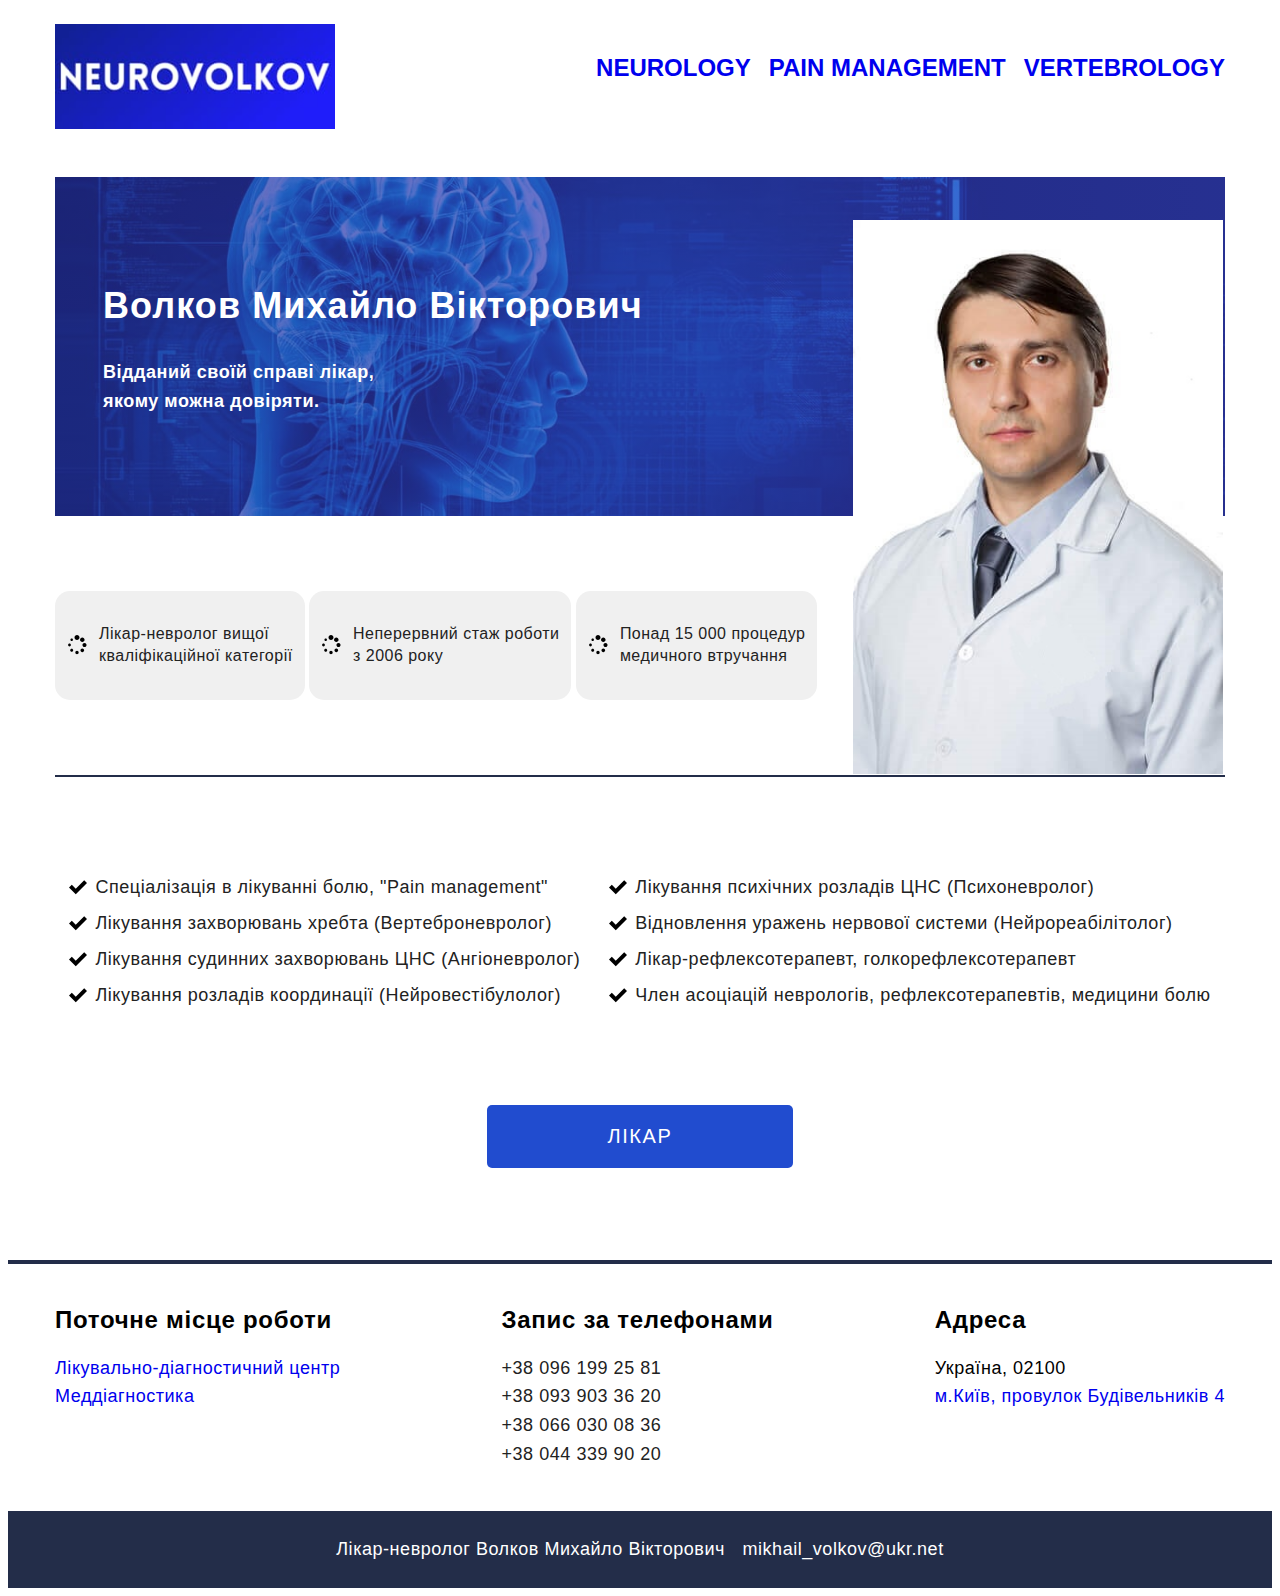
==== commit e38069fb: "update information" ====
--- a/index.html
+++ b/index.html
@@ -44,6 +44,11 @@
               <li class="neuro_item">
                 <a class="neuro_link" href="./index.html">VERTEBROLOGY</a>
               </li>
+              <!-- <li class="neuro_item">
+                <a class="neuro_link" href="./index.html"
+                  >NEUROREHABILITATION</a
+                >
+              </li> -->
             </ul>
           </div>
         </div>
@@ -96,7 +101,7 @@
                   <use href="./img/icons.svg#icon-spinner"></use>
                 </svg>
                 <h3 class="category_subtitle">
-                  Понад 20 000 процедур <br />
+                  Понад 15 000 процедур <br />
                   медичного втручання
                 </h3>
               </div>
@@ -112,7 +117,7 @@
                     <use href="./img/icons.svg#icon-checkmark"></use>
                   </svg>
                   <p class="doctor_description">
-                    Спеціалізація в лікуванні болю, Pain management
+                    Спеціалізація в лікуванні болю, "Pain management"
                   </p>
                 </li>
                 <li class="doctor_item">
--- a/css/main.min.css
+++ b/css/main.min.css
@@ -1 +1 @@
-*,::after,::before{-webkit-box-sizing:border-box;box-sizing:border-box}:root{--title-color: #214CCF;--background-white: #FFFFFF;--text-color: #222222;--add-text-color: #212121;--accent-dark-color: #232D49}body{background-color:var(--background-white);font-family:"Montserrat",sans-serif;font-family:"Raleway",sans-serif;font-family:"Roboto",sans-serif}h1,h2,h3,h4,h5,h6,p{margin:0}ul{margin:0;padding-left:0}li{list-style:none;padding-left:0}img{display:block;width:100%;height:auto}a{text-decoration:none}a:visited{color:var(--text-color)}button{cursor:pointer}.container{width:100%;margin:0 auto;padding-left:15px;padding-right:15px;outline:none}@media screen and (min-width: 480px){.container{max-width:480px}}@media screen and (min-width: 1200px){.container{max-width:1200px}}.visually-hidden{position:absolute;width:1px;height:1px;margin:-1px;border:0;padding:0;white-space:nowrap;-webkit-clip-path:inset(100%);clip-path:inset(100%);clip:rect(0 0 0 0);overflow:hidden}@media screen and (min-width: 1200px){.header_container{display:-webkit-box;display:-ms-flexbox;display:flex;-webkit-box-pack:justify;-ms-flex-pack:justify;justify-content:space-between;-webkit-box-align:center;-ms-flex-align:center;align-items:center}}@media screen and (min-width: 1200px){.neurovolkov_logo{width:280px;margin-top:16px;margin-bottom:48px}}.header_wrap{display:-webkit-box;display:-ms-flexbox;display:flex;-webkit-box-orient:vertical;-webkit-box-direction:normal;-ms-flex-direction:column;flex-direction:column}.header_navigation{-webkit-box-ordinal-group:3;-ms-flex-order:2;order:2}.nav_list{display:-webkit-box;display:-ms-flexbox;display:flex;-webkit-box-orient:vertical;-webkit-box-direction:normal;-ms-flex-direction:column;flex-direction:column;gap:12px}@media screen and (min-width: 1200px){.nav_list{-webkit-box-orient:horizontal;-webkit-box-direction:normal;-ms-flex-direction:row;flex-direction:row;gap:38px;margin-bottom:28px}}@media screen and (max-width: 480px){.nav_item{border:1px solid var(--accent-dark-color);padding:8px 0;text-align:center;border-radius:12px;background:var(--title-color)}}.neuro_list{-webkit-box-ordinal-group:2;-ms-flex-order:1;order:1;display:-webkit-box;display:-ms-flexbox;display:flex;gap:39px;margin:22px 0}@media screen and (min-width: 1200px){.neuro_list{display:-webkit-box;display:-ms-flexbox;display:flex;gap:18px}}.neuro_link{font-weight:600;font-size:14px;line-height:1.14;letter-spacing:.02em;text-transform:uppercase;color:var(--title-color) !important}@media screen and (min-width: 1200px){.neuro_link{font-weight:600;font-size:24px;line-height:1.14}}@media screen and (min-width: 480px){.nav_link{font-weight:600;font-size:18px;line-height:1.14;letter-spacing:.02em;color:#fff}}.nav_link:hover{color:var(--title-color)}@media screen and (max-width: 480px){.nav_link:hover{color:#fff}}.header_navigatons{display:-webkit-box;display:-ms-flexbox;display:flex;-ms-flex-pack:distribute;justify-content:space-around;margin:32px 0}.header-navigations_list{display:-webkit-box;display:-ms-flexbox;display:flex;gap:36px}.header-navigations_link{font-weight:500;font-size:18px;line-height:1.6;letter-spacing:.03em}.header_line{border-bottom:2px solid var(--accent-dark-color)}.header-navigations_link_neurology{display:block;margin-left:120px;font-weight:500;font-size:18px;line-height:1.6;letter-spacing:.03em;text-transform:uppercase}.header-navigations_link_neurology:hover{color:var(--title-color)}.title_volkov{text-align:center;font-weight:700;font-size:28px;line-height:1.6;letter-spacing:.03em;margin:48px 0}.footer_accent{border-top:4px solid var(--accent-dark-color)}.footer_list{display:-webkit-box;display:-ms-flexbox;display:flex;-webkit-box-orient:vertical;-webkit-box-direction:normal;-ms-flex-direction:column;flex-direction:column;gap:32px;margin:32px 0}@media screen and (min-width: 1200px){.footer_list{-webkit-box-orient:horizontal;-webkit-box-direction:normal;-ms-flex-direction:row;flex-direction:row;-webkit-box-pack:justify;-ms-flex-pack:justify;justify-content:space-between;margin:42px 0}}.footer_work_title{font-weight:700;font-size:24px;line-height:1.17;letter-spacing:.03em;margin-bottom:20px}@media screen and (max-width: 480px){.footer_work_title{margin-bottom:8px}}a.footer_tel:link{color:var(--text-color)}.footer_work_description{font-weight:500;font-size:18px;line-height:1.6;letter-spacing:.03em}.footer_work_description:hover,.footer_work_description:focus{color:var(--title-color)}.footer_tel{font-weight:500;font-size:18px;line-height:1.6;letter-spacing:.03em}.footer_tel:hover,.footer_tel:focus{color:var(--title-color) !important}.footer_adress{font-weight:500;font-size:18px;line-height:1.6;letter-spacing:.03em}.footer_adress_accent:hover{color:var(--title-color)}.footer_doctor{text-align:center;background-color:var(--accent-dark-color);color:#fff;font-weight:500;font-size:18px;line-height:1.6;letter-spacing:.03em;padding:24px 0}.footer_doctor_mail{display:inline-block;margin-left:12px;color:#fff;font-weight:500;font-size:18px;line-height:1.6;letter-spacing:.03em}a.footer_doctor_mail:link{color:#fff}.footer_doctor_mail:hover{font-weight:700}.hero_wrap{position:relative}.hero{margin-bottom:52px}@media screen and (min-width: 1200px){.hero{margin:40px 0 40px auto;max-width:1600px;color:#fff;background-color:#2f303a;background-image:-webkit-gradient(linear, left top, right top, from(rgba(38, 49, 165, 0.7)), to(rgba(54, 66, 201, 0.7))),url(../img/x-imagebanner.jpg);background-image:linear-gradient(to right, rgba(38, 49, 165, 0.7), rgba(54, 66, 201, 0.7)),url(../img/x-imagebanner.jpg);background-repeat:no-repeat;background-position:center;background-size:cover;padding-top:20px;padding-bottom:20px}}.doctor_img{top:40px;right:14px;z-index:1;width:100%}@media screen and (min-width: 1200px){.doctor_img{position:absolute;top:43px;right:2px;width:370px}}@media screen and (max-width: 480px){.hero_volkov{position:absolute;top:608px;width:100%;padding:16px 0;text-align:center;background-color:#e4e9ed;color:#fff}}@media screen and (min-width: 1200px){.hero_volkov{font-weight:600;font-size:36px;line-height:1.6;letter-spacing:.03em;padding:80px 0 24px 48px;color:#fff}}.hero_title{display:none}@media screen and (min-width: 1200px){.hero_title{display:inline-block;font-weight:600;font-size:18px;line-height:1.6;letter-spacing:.03em;padding:0 0 80px 48px}}@media screen and (max-width: 480px){.doctor_category{margin:36px 0;display:-webkit-box;display:-ms-flexbox;display:flex;-webkit-box-orient:vertical;-webkit-box-direction:normal;-ms-flex-direction:column;flex-direction:column;gap:8px}}@media screen and (min-width: 1200px){.doctor_category{margin:75px 0}}.shape_background{background:#f0f0f0;border-radius:15px}@media screen and (min-width: 1200px){.shape_background{display:inline-block}}.wrap_category{display:-webkit-box;display:-ms-flexbox;display:flex;-webkit-box-align:center;-ms-flex-align:center;align-items:center;padding:32px 12px}.category_icon{margin-right:12px}@media screen and (max-width: 480px){.category_icon{display:none}}.category_subtitle{margin:0 auto;text-align:center;font-weight:600;font-size:22px;line-height:1.4;letter-spacing:.03em;color:var(--text-color)}@media screen and (min-width: 1200px){.category_subtitle{text-align:left;font-size:16px;font-weight:400}}@media screen and (min-width: 1200px){.line{border:1px solid var(--accent-dark-color)}}.doctor_list{display:-webkit-box;display:-ms-flexbox;display:flex;-webkit-box-orient:vertical;-webkit-box-direction:normal;-ms-flex-direction:column;flex-direction:column;margin-bottom:62px}@media screen and (min-width: 1200px){.doctor_list{-ms-flex-pack:distribute;justify-content:space-around;-webkit-box-orient:horizontal;-webkit-box-direction:normal;-ms-flex-direction:row;flex-direction:row;margin:92px 0}}.doctor_item{margin-bottom:18px;display:-webkit-box;display:-ms-flexbox;display:flex;-webkit-box-align:first baseline;-ms-flex-align:first baseline;align-items:first baseline}@media screen and (min-width: 1200px){.doctor_item{-webkit-box-align:center;-ms-flex-align:center;align-items:center;margin:0}}.doctor_list_icon{margin-right:8px}.doctor_description{font-weight:400;font-size:18px;line-height:2;letter-spacing:.03em;color:var(--text-color)}.doctor_button_wrap{text-align:center}.doctor_button{display:inline-block;padding:20px 120px;margin:0 0 92px;text-decoration:none;color:#fff !important;background-color:var(--title-color);border:none;border-radius:5px;cursor:pointer;font-size:20px;font-weight:400;letter-spacing:.08em;text-transform:uppercase;-webkit-transition:color 350ms var(--cubic),background-color 350ms cubic-bezier(0.4, 0, 0.2, 1);transition:color 350ms var(--cubic),background-color 350ms cubic-bezier(0.4, 0, 0.2, 1)}.doctor_button:hover,.doctor_link:focus{-webkit-box-shadow:4px 4px 24px 0px #214ccf;box-shadow:4px 4px 24px 0px #214ccf}.doctor_button:active{-webkit-transform:translateY(2px);transform:translateY(2px)}.education_high_tittle{margin-top:50px}.doctor_main{padding-top:40px}.content_img{width:320px;margin:12px 0}.doctor_subtitle{font-weight:700;font-size:28px;line-height:1.6;letter-spacing:.03em;color:var(-text-color)}.text_item{font-weight:400;font-size:16px;line-height:1.6;letter-spacing:.02em;color:var(-text-color);text-align:justify}.mt_32{margin-top:32px}.text_list{list-style-type:disc}.deseases{max-width:1600px;background-color:var(--hero-footer-background);background-image:-webkit-gradient(linear, left top, left bottom, from(rgba(169, 170, 183, 0.7)), to(rgba(170, 171, 185, 0.7))),url(../img/bg/bg2.jpeg);background-image:linear-gradient(rgba(169, 170, 183, 0.7), rgba(170, 171, 185, 0.7)),url(../img/bg/bg2.jpeg);background-repeat:no-repeat;background-position:center;background-size:cover;margin:40px auto;padding:40px 0}.deseases_title{color:var(--text-color);font-weight:700;font-size:30px;line-height:1.14;letter-spacing:.02em;text-decoration:underline;margin-bottom:32px}.deseases_item{display:-webkit-box;display:-ms-flexbox;display:flex;-webkit-box-orient:vertical;-webkit-box-direction:normal;-ms-flex-direction:column;flex-direction:column;-webkit-box-align:center;-ms-flex-align:center;align-items:center}.deseases_subtitle{color:var(--text-color);font-weight:700;font-size:16px;line-height:1.14;letter-spacing:.02em;text-transform:uppercase;margin-bottom:18px}.deseases_img{width:280px;margin-bottom:14px}.deseases_img_size{width:220px;margin-bottom:14px}.deseases_description{text-align:center;color:var(--text-color);font-weight:500;font-size:16px;line-height:1.14;letter-spacing:.02em;margin-bottom:24px}.diagnostic{max-width:1600px;background-color:var(--hero-footer-background);background-image:-webkit-gradient(linear, left top, left bottom, from(rgba(169, 170, 183, 0.7)), to(rgba(170, 171, 185, 0.7))),url(../img/bg/bg2.jpeg);background-image:linear-gradient(rgba(169, 170, 183, 0.7), rgba(170, 171, 185, 0.7)),url(../img/bg/bg2.jpeg);background-repeat:no-repeat;background-position:center;background-size:cover;margin:40px auto;padding:40px 0}.diagnostic_list{margin-bottom:32px}.sub_text{color:var(--accent-dark-color);font-weight:500;font-size:18px;line-height:1.14;letter-spacing:.02em;margin-bottom:20px}.sub_text_accent{color:var(--accent-dark-color);font-weight:900;font-size:24px;line-height:1.14;letter-spacing:.02em;margin-bottom:20px}.secondary_text{color:var(--accent-dark-color);font-weight:500;font-size:18px;line-height:1.6;letter-spacing:.02em}.secondary_text_accent{color:var(--accent-dark-color);font-weight:900;font-size:20px;line-height:1.14;letter-spacing:.02em}.title_text{color:var(--accent-dark-color);font-weight:900;font-size:24px;line-height:1.6;letter-spacing:.02em;margin-bottom:24px}.diagnostic_img{width:280px;margin:10px 0}.diagnostic_img_size1{width:220px;margin:10px 0}.diagnostic_icon{width:14px;height:14px}.methods-selection{color:red;font-weight:700;font-size:14px;line-height:1.6;letter-spacing:.02em;font-style:italic}/*# sourceMappingURL=main.min.css.map */+*,::after,::before{-webkit-box-sizing:border-box;box-sizing:border-box}:root{--title-color: #214CCF;--background-white: #FFFFFF;--text-color: #222222;--add-text-color: #212121;--accent-dark-color: #232D49;--title-pages: #232d49}body{background-color:var(--background-white);font-family:"Montserrat",sans-serif;font-family:"Raleway",sans-serif;font-family:"Roboto",sans-serif}h1,h2,h3,h4,h5,h6,p{margin:0}ul{margin:0;padding-left:0}li{list-style:none;padding-left:0}img{display:block;width:100%;height:auto}a{text-decoration:none}@media screen and (min-width: 1200px){a:visited{color:var(--text-color)}}button{cursor:pointer}.container{width:100%;margin:0 auto;padding-left:15px;padding-right:15px;outline:none}@media screen and (min-width: 480px){.container{max-width:480px}}@media screen and (min-width: 1200px){.container{max-width:1200px}}.visually-hidden{position:absolute;width:1px;height:1px;margin:-1px;border:0;padding:0;white-space:nowrap;-webkit-clip-path:inset(100%);clip-path:inset(100%);clip:rect(0 0 0 0);overflow:hidden}@media screen and (min-width: 1200px){.header_container{display:-webkit-box;display:-ms-flexbox;display:flex;-webkit-box-pack:justify;-ms-flex-pack:justify;justify-content:space-between;-webkit-box-align:center;-ms-flex-align:center;align-items:center}}@media screen and (min-width: 1200px){.neurovolkov_logo{width:280px;margin-top:16px;margin-bottom:48px}}.header_wrap{display:-webkit-box;display:-ms-flexbox;display:flex;-webkit-box-orient:vertical;-webkit-box-direction:normal;-ms-flex-direction:column;flex-direction:column}.header_navigation{-webkit-box-ordinal-group:3;-ms-flex-order:2;order:2}.nav_list{display:-webkit-box;display:-ms-flexbox;display:flex;-webkit-box-orient:vertical;-webkit-box-direction:normal;-ms-flex-direction:column;flex-direction:column;gap:12px}@media screen and (min-width: 1200px){.nav_list{-webkit-box-orient:horizontal;-webkit-box-direction:normal;-ms-flex-direction:row;flex-direction:row;gap:38px;margin-bottom:28px}}@media screen and (max-width: 480px){.nav_item{border:1px solid var(--accent-dark-color);padding:8px 0;text-align:center;border-radius:12px;background:var(--title-color)}}.neuro_list{-webkit-box-ordinal-group:2;-ms-flex-order:1;order:1;display:-webkit-box;display:-ms-flexbox;display:flex;gap:39px;margin:22px 0}@media screen and (min-width: 1200px){.neuro_list{display:-webkit-box;display:-ms-flexbox;display:flex;gap:18px}}@media screen and (max-width: 480px){.neuro_link{font-weight:600;font-size:14px;line-height:1.14;letter-spacing:.02em;text-transform:uppercase;color:var(--title-color) !important}}@media screen and (min-width: 1200px){.neuro_link{font-weight:600;font-size:24px;line-height:1.14}}.nav_link{color:#fff}@media screen and (min-width: 480px){.nav_link{font-weight:600;font-size:18px;line-height:1.14;letter-spacing:.02em}}.nav_link:hover{color:var(--title-color)}@media screen and (max-width: 480px){.nav_link:hover{color:#fff}}.header_navigatons{display:-webkit-box;display:-ms-flexbox;display:flex;-webkit-box-orient:vertical;-webkit-box-direction:reverse;-ms-flex-direction:column-reverse;flex-direction:column-reverse;gap:12px}@media screen and (min-width: 1200px){.header_navigatons{display:-webkit-box;display:-ms-flexbox;display:flex;-ms-flex-pack:distribute;justify-content:space-around;-webkit-box-orient:horizontal;-webkit-box-direction:normal;-ms-flex-direction:row;flex-direction:row;margin:32px 0}}.header-navigations_list{display:-webkit-box;display:-ms-flexbox;display:flex;-webkit-box-orient:vertical;-webkit-box-direction:normal;-ms-flex-direction:column;flex-direction:column;gap:12px;text-align:center}@media screen and (min-width: 1200px){.header-navigations_list{display:-webkit-box;display:-ms-flexbox;display:flex;gap:36px;-webkit-box-orient:horizontal;-webkit-box-direction:normal;-ms-flex-direction:row;flex-direction:row}}@media screen and (max-width: 480px){.header-navigations_item{border:1px solid var(--accent-dark-color);padding:8px 0;text-align:center;border-radius:12px;background:var(--title-color)}}.header-navigations_link{color:#fff}@media screen and (min-width: 1200px){.header-navigations_link{font-weight:500;font-size:18px;line-height:1.6;letter-spacing:.03em}}.header_line{border-bottom:2px solid var(--accent-dark-color)}@media screen and (max-width: 480px){.header_first_page{text-align:center}}.header-navigations_link_neurology{font-size:14px;margin:0 auto;text-align:center;font-weight:700;color:#214ccf}@media screen and (min-width: 1200px){.header-navigations_link_neurology{display:block;margin-left:120px;font-weight:500;font-size:18px;line-height:1.6;letter-spacing:.03em;text-transform:uppercase}}.header-navigations_link_neurology:hover{color:var(--title-color)}.title_volkov{text-align:center;font-weight:700;font-size:28px;line-height:1.6;letter-spacing:.03em;margin:48px 0}.footer_accent{border-top:4px solid var(--accent-dark-color)}.footer_list{display:-webkit-box;display:-ms-flexbox;display:flex;-webkit-box-orient:vertical;-webkit-box-direction:normal;-ms-flex-direction:column;flex-direction:column;gap:32px;margin:32px 0}@media screen and (min-width: 1200px){.footer_list{-webkit-box-orient:horizontal;-webkit-box-direction:normal;-ms-flex-direction:row;flex-direction:row;-webkit-box-pack:justify;-ms-flex-pack:justify;justify-content:space-between;margin:42px 0}}.footer_work_title{font-weight:700;font-size:24px;line-height:1.17;letter-spacing:.03em;margin-bottom:20px}@media screen and (max-width: 480px){.footer_work_title{margin-bottom:8px}}a.footer_tel:link{color:var(--text-color)}.footer_work_description{font-weight:500;font-size:18px;line-height:1.6;letter-spacing:.03em}.footer_work_description:hover,.footer_work_description:focus{color:var(--title-color)}.footer_tel{font-weight:500;font-size:18px;line-height:1.6;letter-spacing:.03em}.footer_tel:hover,.footer_tel:focus{color:var(--title-color) !important}.footer_adress{font-weight:500;font-size:18px;line-height:1.6;letter-spacing:.03em}.footer_adress_accent:hover{color:var(--title-color)}.footer_doctor{text-align:center;background-color:var(--accent-dark-color);color:#fff;font-weight:500;font-size:18px;line-height:1.6;letter-spacing:.03em;padding:24px 0}.footer_doctor_mail{display:inline-block;margin-left:12px;color:#fff;font-weight:500;font-size:18px;line-height:1.6;letter-spacing:.03em}a.footer_doctor_mail:link{color:#fff}.footer_doctor_mail:hover{font-weight:700}.hero_wrap{position:relative}.hero{margin-bottom:52px}@media screen and (min-width: 1200px){.hero{margin:0 auto;max-width:1600px;color:#fff;background-color:#2f303a;background-image:-webkit-gradient(linear, left top, right top, from(rgba(38, 49, 165, 0.7)), to(rgba(54, 66, 201, 0.7))),url(../img/x-imagebanner.jpg);background-image:linear-gradient(to right, rgba(38, 49, 165, 0.7), rgba(54, 66, 201, 0.7)),url(../img/x-imagebanner.jpg);background-repeat:no-repeat;background-position:center;background-size:cover;padding-top:20px;padding-bottom:20px}}.doctor_img{top:40px;right:14px;z-index:1;width:100%}@media screen and (min-width: 1200px){.doctor_img{position:absolute;top:43px;right:2px;width:370px}}@media screen and (max-width: 480px){.hero_volkov{position:absolute;top:501px;width:100%;padding:16px 0;text-align:center;background-color:#e4e9ed;color:rgba(35,45,73,.8078431373)}}@media screen and (min-width: 1200px){.hero_volkov{font-weight:600;font-size:36px;line-height:1.6;letter-spacing:.03em;padding:80px 0 24px 48px;color:#fff}}.hero_title{display:none}@media screen and (min-width: 1200px){.hero_title{display:inline-block;font-weight:600;font-size:18px;line-height:1.6;letter-spacing:.03em;padding:0 0 80px 48px}}@media screen and (max-width: 480px){.doctor_category{margin:36px 0;display:-webkit-box;display:-ms-flexbox;display:flex;-webkit-box-orient:vertical;-webkit-box-direction:normal;-ms-flex-direction:column;flex-direction:column;gap:8px}}@media screen and (min-width: 1200px){.doctor_category{margin:75px 0}}.shape_background{background:#f0f0f0;border-radius:15px}@media screen and (min-width: 1200px){.shape_background{display:inline-block}}.wrap_category{display:-webkit-box;display:-ms-flexbox;display:flex;-webkit-box-align:center;-ms-flex-align:center;align-items:center;padding:32px 12px}.category_icon{display:none}@media screen and (min-width: 1200px){.category_icon{display:block;margin-right:12px}}.category_subtitle{margin:0 auto;text-align:center;font-weight:600;font-size:22px;line-height:1.4;letter-spacing:.03em;color:var(--text-color)}@media screen and (min-width: 1200px){.category_subtitle{text-align:left;font-size:16px;font-weight:400}}@media screen and (min-width: 1200px){.line{border:1px solid var(--accent-dark-color)}}.doctor_list{display:-webkit-box;display:-ms-flexbox;display:flex;-webkit-box-orient:vertical;-webkit-box-direction:normal;-ms-flex-direction:column;flex-direction:column;margin-bottom:62px}@media screen and (min-width: 1200px){.doctor_list{-ms-flex-pack:distribute;justify-content:space-around;-webkit-box-orient:horizontal;-webkit-box-direction:normal;-ms-flex-direction:row;flex-direction:row;margin:92px 0}}.doctor_item{margin-bottom:18px;display:-webkit-box;display:-ms-flexbox;display:flex;-webkit-box-align:first baseline;-ms-flex-align:first baseline;align-items:first baseline}@media screen and (min-width: 1200px){.doctor_item{-webkit-box-align:center;-ms-flex-align:center;align-items:center;margin:0}}.doctor_list_icon{margin-right:8px}.doctor_description{font-weight:400;font-size:18px;line-height:2;letter-spacing:.03em;color:var(--text-color)}.doctor_button_wrap{text-align:center}.doctor_button{display:inline-block;padding:20px 120px;margin:0 0 92px;text-decoration:none;color:#fff !important;background-color:var(--title-color);border:none;border-radius:5px;cursor:pointer;font-size:20px;font-weight:400;letter-spacing:.08em;text-transform:uppercase;-webkit-transition:color 350ms var(--cubic),background-color 350ms cubic-bezier(0.4, 0, 0.2, 1);transition:color 350ms var(--cubic),background-color 350ms cubic-bezier(0.4, 0, 0.2, 1)}.doctor_button:hover,.doctor_link:focus{-webkit-box-shadow:4px 4px 24px 0px #214ccf;box-shadow:4px 4px 24px 0px #214ccf}.doctor_button:active{-webkit-transform:translateY(2px);transform:translateY(2px)}.education{padding:28px 22px;border-radius:20px;border-top:2px solid #000;border-bottom:2px solid #000}.doctor_title{text-align:center;font-weight:700;font-size:32px;line-height:1.6;letter-spacing:.03em;color:var(--title-pages);margin:32px 0 40px 0}.medical_education{text-align:center;font-weight:400;font-size:22px;line-height:1.6;letter-spacing:.03em;color:var(--title-pages);margin-bottom:26px}.education_item{margin-bottom:12px}.education_wrap,.professional_wrap{display:-webkit-box;display:-ms-flexbox;display:flex;-webkit-box-orient:horizontal;-webkit-box-direction:normal;-ms-flex-direction:row;flex-direction:row;-webkit-box-align:center;-ms-flex-align:center;align-items:center}.education_icon{margin-right:12px;fill:#214ccf}.education_subtitle{font-size:18px;margin:10px 0}@media screen and (min-width: 1200px){.education_subtitle{font-weight:700;font-size:20px;line-height:2;letter-spacing:.06em;color:var(--title-pages);margin-bottom:0}}.education_subtitle_years{font-size:12px}@media screen and (min-width: 1200px){.education_subtitle_years{font-weight:500;font-size:14px;line-height:2;letter-spacing:.06em;color:var(--title-pages)}}.education_description{font-weight:400;font-size:16px;line-height:1.6;letter-spacing:.03em;color:var(--title-pages)}.professional{padding:28px 22px;border-radius:20px;border-top:2px solid #000;border-bottom:2px solid #000}.doctor_quality_description{text-align:center;text-indent:2em;font-weight:400;font-size:16px;line-height:1.88;letter-spacing:.03em;color:var(--title-pages);margin-bottom:42px}.professional_icon{margin-right:12px;fill:#205835}.scientific_icon{margin-right:12px;fill:#d11212}.professional_subtitle{font-size:18px;margin:10px 0}@media screen and (min-width: 1200px){.professional_subtitle{font-weight:700;font-size:22px;line-height:2;letter-spacing:.06em;color:var(--title-pages);margin-bottom:0}}.professional_subtitle_years{font-size:12px}@media screen and (min-width: 1200px){.professional_subtitle_years{font-weight:500;font-size:14px;line-height:2;letter-spacing:.06em;color:var(--title-pages)}}.professional_description{font-weight:400;font-size:16px;line-height:1.6;letter-spacing:.03em;color:var(--title-pages)}.deseases_title{text-align:center;font-weight:700;font-size:22px;line-height:1.6;letter-spacing:.06em;color:var(--title-pages);margin-bottom:4px;margin:40px 0 40px}.deseases_list{border:1px solid #464676;border-radius:22px;padding:34px;margin-bottom:12px;background-color:rgba(215,233,250,.674)}@media screen and (min-width: 1200px){.deseases_list{display:-webkit-box;display:-ms-flexbox;display:flex;gap:32px;padding:16px;margin-bottom:24px;border:1px solid #464676;border-radius:22px}}.deseases_list_img{margin-bottom:10px}@media screen and (min-width: 1200px){.deseases_list_img{display:-webkit-box;display:-ms-flexbox;display:flex;-webkit-box-pack:center;-ms-flex-pack:center;justify-content:center;-webkit-box-align:center;-ms-flex-align:center;align-items:center}}.deseases_img{width:330px;border-radius:22px}.deseases_subtitle{font-weight:700;font-size:22px;line-height:2;letter-spacing:.06em;color:var(--title-pages)}.deseases_description{font-weight:400;font-size:16px;line-height:1.88;letter-spacing:.03em;color:var(--title-pages)}.deseases_description_accent{font-weight:600}.diagnostic_subtitle{text-align:center;font-weight:700;font-size:22px;line-height:1.6;letter-spacing:.06em;color:var(--title-pages);margin-bottom:4px;margin:40px 0 40px}.exam_methods{text-align:center;font-weight:700;font-size:28px;line-height:1.6;letter-spacing:.06em;color:var(--background-white);background-color:#232d49;padding:32px 0;margin-bottom:32px}.diagnostic_list{margin:42px 0}@media screen and (min-width: 1200px){.diagnostic_list{display:-webkit-box;display:-ms-flexbox;display:flex;-webkit-box-orient:horizontal;-webkit-box-direction:normal;-ms-flex-direction:row;flex-direction:row;-webkit-box-pack:justify;-ms-flex-pack:justify;justify-content:space-between;gap:52px;margin-bottom:40px}}@media screen and (max-width: 480px){.diagnostic_list_reverse{display:-webkit-box;display:-ms-flexbox;display:flex;-webkit-box-orient:vertical;-webkit-box-direction:reverse;-ms-flex-direction:column-reverse;flex-direction:column-reverse}}@media screen and (min-width: 1200px){.diagnostic_item{-webkit-box-flex:0;-ms-flex:0 0 auto;flex:0 0 auto;width:50%}}.diagnostic_picture{width:100%}.diagnostic_methods_subtitle{text-align:center;margin:16px 0;font-size:20px}@media screen and (min-width: 1200px){.diagnostic_methods_subtitle{font-weight:700;font-size:22px;line-height:2;letter-spacing:.06em;color:var(--title-pages)}}.diagnostic_text{text-align:center;font-weight:400;font-size:16px;line-height:1.88;letter-spacing:.03em;color:var(--title-pages)}@media screen and (min-width: 1200px){.diagnostic_text{font-weight:400;font-size:16px;line-height:1.88;letter-spacing:.03em;color:var(--title-pages)}}.treatments_subtitle{text-align:center;font-weight:700;font-size:22px;line-height:1.6;letter-spacing:.06em;color:var(--title-pages);margin-bottom:4px;margin:60px 0 60px}.treatments_list{margin:42px 0}@media screen and (min-width: 1200px){.treatments_list{display:-webkit-box;display:-ms-flexbox;display:flex;-webkit-box-pack:justify;-ms-flex-pack:justify;justify-content:space-between;gap:52px;margin-bottom:52px}}@media screen and (max-width: 480px){.treatments_list_reverse{display:-webkit-box;display:-ms-flexbox;display:flex;-webkit-box-orient:vertical;-webkit-box-direction:reverse;-ms-flex-direction:column-reverse;flex-direction:column-reverse}}.treatments_list_img{display:-webkit-box;display:-ms-flexbox;display:flex;-webkit-box-pack:center;-ms-flex-pack:center;justify-content:center;-webkit-box-align:center;-ms-flex-align:center;align-items:center}.treatments_item{-webkit-box-flex:1;-ms-flex:1;flex:1}.treatments_text{font-weight:700;font-size:20px;line-height:1.6;letter-spacing:.06em;color:var(--title-pages);margin-bottom:18px}.treatments_description{font-weight:500;font-size:18px;line-height:1.8;letter-spacing:.06em;color:var(--title-pages)}.treatments_icon{fill:var(--title-pages)}.text_accent{color:var(--title-pages);font-style:italic;font-size:16px;text-decoration:underline}/*# sourceMappingURL=main.min.css.map */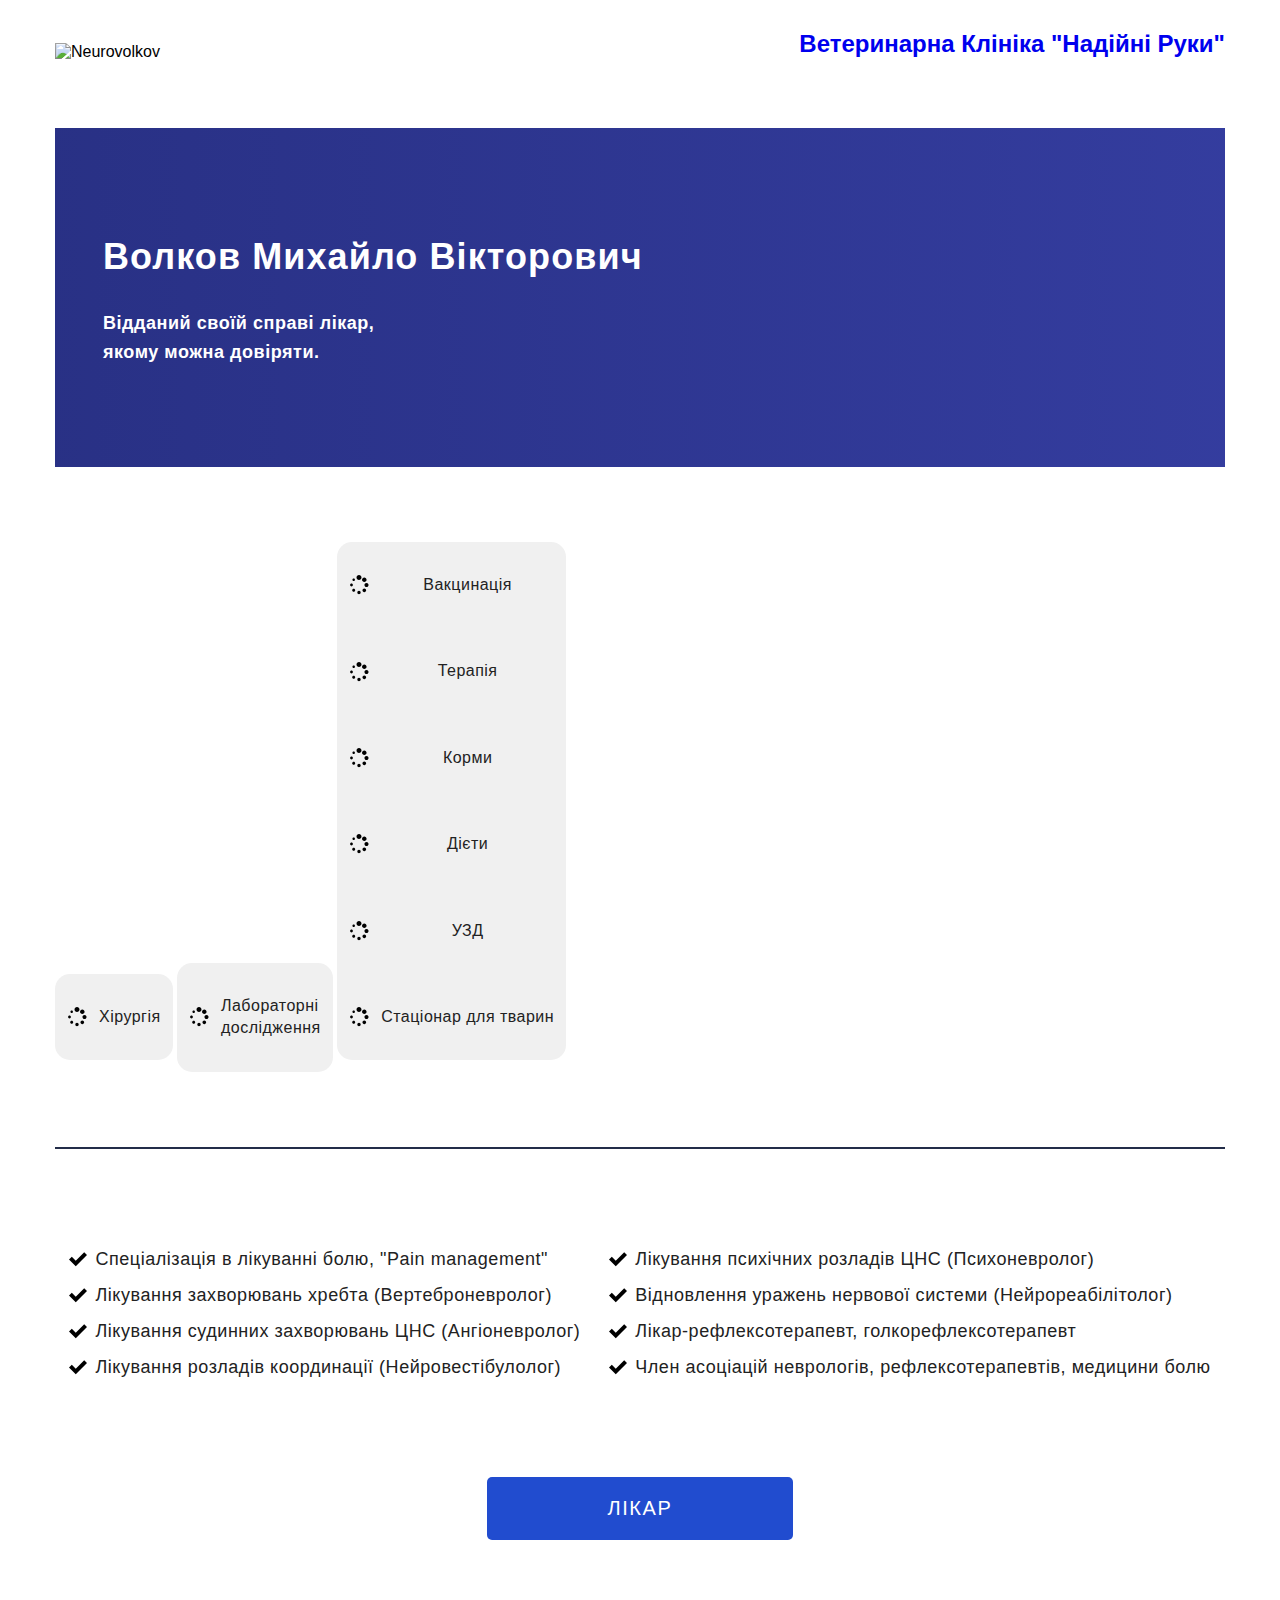
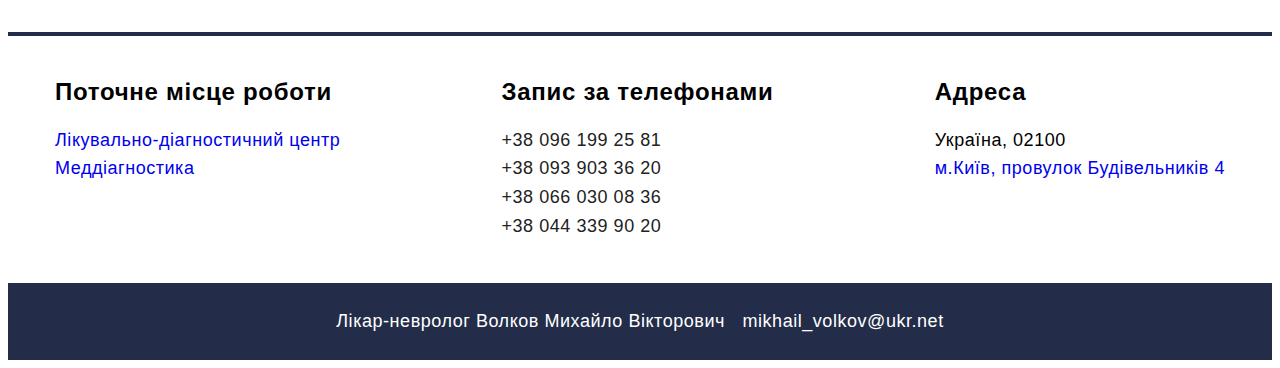
==== commit e55cceb1: "check" ====
--- a/index.html
+++ b/index.html
@@ -18,32 +18,32 @@
           <div class="header_wrap">
             <nav class="header_navigation">
               <ul class="nav_list">
+                <!-- <li class="nav_item">
+                  <a class="nav_link" href="./doctor.html">Головна</a>
+                </li> -->
                 <li class="nav_item">
-                  <a class="nav_link" href="./doctor.html">Лікар</a>
+                  <a class="nav_link" href="./diseases.html">Послуги</a>
                 </li>
                 <li class="nav_item">
-                  <a class="nav_link" href="./diseases.html">Захворювання</a>
+                  <a class="nav_link" href="./diagnostic.html">Про нас</a>
                 </li>
                 <li class="nav_item">
-                  <a class="nav_link" href="./diagnostic.html">Діагностика</a>
-                </li>
-                <li class="nav_item">
-                  <a class="nav_link" href="./treatments.html"
-                    >Методи лікування</a
-                  >
+                  <a class="nav_link" href="./treatments.html">Контакти</a>
                 </li>
               </ul>
             </nav>
             <ul class="neuro_list">
               <li class="neuro_item">
-                <a class="neuro_link" href="./index.html">NEUROLOGY</a>
-              </li>
-              <li class="neuro_item">
+                <a class="neuro_link" href="./index.html"
+                  >Ветеринарна Клініка "Надійні Руки"</a
+                >
+              </li>
+              <!-- <li class="neuro_item">
                 <a class="neuro_link" href="./index.html">PAIN MANAGEMENT</a>
               </li>
               <li class="neuro_item">
                 <a class="neuro_link" href="./index.html">VERTEBROLOGY</a>
-              </li>
+              </li> -->
               <!-- <li class="neuro_item">
                 <a class="neuro_link" href="./index.html"
                   >NEUROREHABILITATION</a
@@ -65,12 +65,12 @@
                 якому можна довіряти.
               </h1>
             </div>
-            <img
+            <!-- <img
               class="doctor_img"
               src="./img/volkov-mihail-viktor.jpg"
               alt="фото лікаря"
               width="350"
-            />
+            /> -->
           </div>
           <div class="doctor_category">
             <div class="shape_background">
@@ -78,10 +78,7 @@
                 <svg class="category_icon" width="20" height="20">
                   <use href="./img/icons.svg#icon-spinner"></use>
                 </svg>
-                <h3 class="category_subtitle">
-                  Лікар-невролог вищої <br />
-                  кваліфікаційної категорії
-                </h3>
+                <h3 class="category_subtitle">Хірургія</h3>
               </div>
             </div>
             <div class="shape_background">
@@ -89,10 +86,7 @@
                 <svg class="category_icon" width="20" height="20">
                   <use href="./img/icons.svg#icon-spinner"></use>
                 </svg>
-                <h3 class="category_subtitle">
-                  Неперервний стаж роботи <br />
-                  з 2006 року
-                </h3>
+                <h3 class="category_subtitle">Лабораторні <br />дослідження</h3>
               </div>
             </div>
             <div class="shape_background">
@@ -100,10 +94,37 @@
                 <svg class="category_icon" width="20" height="20">
                   <use href="./img/icons.svg#icon-spinner"></use>
                 </svg>
-                <h3 class="category_subtitle">
-                  Понад 15 000 процедур <br />
-                  медичного втручання
-                </h3>
+                <h3 class="category_subtitle">Вакцинація</h3>
+              </div>
+              <div class="wrap_category">
+                <svg class="category_icon" width="20" height="20">
+                  <use href="./img/icons.svg#icon-spinner"></use>
+                </svg>
+                <h3 class="category_subtitle">Терапія</h3>
+              </div>
+              <div class="wrap_category">
+                <svg class="category_icon" width="20" height="20">
+                  <use href="./img/icons.svg#icon-spinner"></use>
+                </svg>
+                <h3 class="category_subtitle">Корми</h3>
+              </div>
+              <div class="wrap_category">
+                <svg class="category_icon" width="20" height="20">
+                  <use href="./img/icons.svg#icon-spinner"></use>
+                </svg>
+                <h3 class="category_subtitle">Дієти</h3>
+              </div>
+              <div class="wrap_category">
+                <svg class="category_icon" width="20" height="20">
+                  <use href="./img/icons.svg#icon-spinner"></use>
+                </svg>
+                <h3 class="category_subtitle">УЗД</h3>
+              </div>
+              <div class="wrap_category">
+                <svg class="category_icon" width="20" height="20">
+                  <use href="./img/icons.svg#icon-spinner"></use>
+                </svg>
+                <h3 class="category_subtitle">Стаціонар для тварин</h3>
               </div>
             </div>
           </div>
